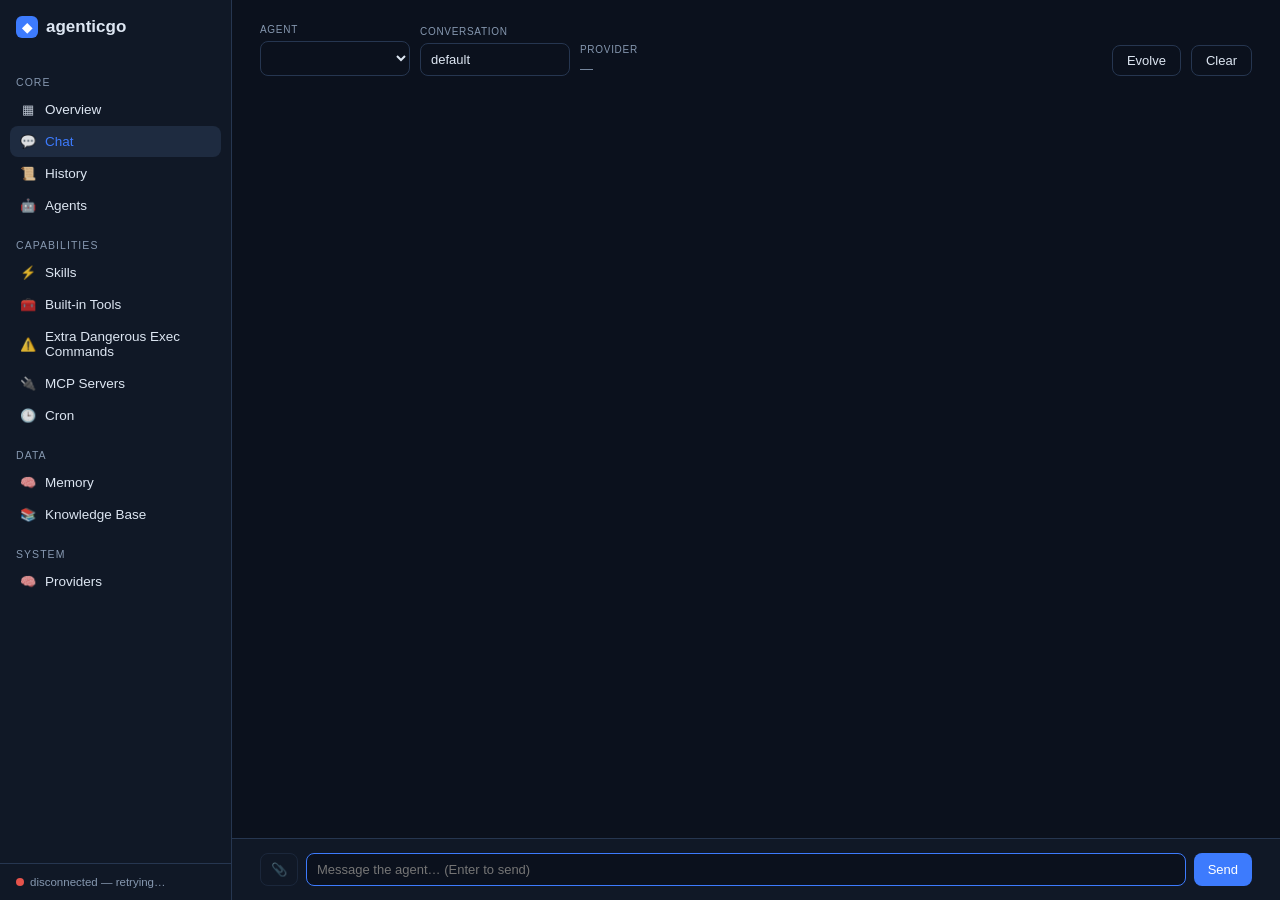
==== internal/server/web/index.html @ 71687e72 "feat(providers): per-provider Responses API option and endpoint error details Reasoning models such " ====
<!DOCTYPE html>
<html lang="en">
<head>
<meta charset="UTF-8">
<meta name="viewport" content="width=device-width, initial-scale=1.0">
<title>agenticgo</title>
<style>
  :root {
    --bg: #101826; --bg2: #0b111d; --panel: #16202f; --panel2: #1e2b40;
    --border: #263650; --text: #dde6f2; --muted: #8698b0;
    --accent: #3d7bfd; --accent-dim: #2b5cc4; --tool: #5ea0c9;
    --ok: #3fb950; --danger: #e5534b;
  }
  * { box-sizing: border-box; }
  html, body { height: 100%; }
  body { margin: 0; font-family: -apple-system, BlinkMacSystemFont, "Segoe UI", Roboto, Helvetica, Arial, sans-serif;
         background: var(--bg2); color: var(--text); display: flex; overflow: hidden; }
  button { background: var(--accent); color: #fff; border: none; border-radius: 8px; padding: 7px 14px;
           font-size: 13px; cursor: pointer; }
  button:hover { background: var(--accent-dim); }
  button:disabled { opacity: .5; cursor: not-allowed; }
  button.ghost { background: transparent; border: 1px solid var(--border); color: var(--text); }
  button.ghost:hover { background: var(--panel2); }
  button.danger { background: transparent; border: 1px solid var(--border); color: var(--danger); }
  button.danger:hover { background: rgba(229,83,75,.12); }
  input, textarea, select { background: var(--bg2); border: 1px solid var(--border); color: var(--text);
    border-radius: 8px; padding: 8px 10px; font-size: 13px; font-family: inherit; width: 100%; }
  input[type=checkbox], input[type=radio], input[type=file] { width: auto; }
  input:focus, textarea:focus, select:focus { outline: none; border-color: var(--accent); }
  label { font-size: 12px; color: var(--muted); display: block; margin: 12px 0 4px; }
  code { background: var(--panel2); padding: 1px 5px; border-radius: 4px; font-size: 12px; }

  /* ---------- Sidebar ---------- */
  #sidebar { width: 232px; min-width: 232px; background: var(--bg); border-right: 1px solid var(--border);
             display: flex; flex-direction: column; }
  #sidebar .brand { padding: 16px; font-size: 17px; font-weight: 700; display: flex; align-items: center; gap: 8px; }
  #sidebar .brand .logo { width: 22px; height: 22px; border-radius: 6px; background: var(--accent);
    display: inline-flex; align-items: center; justify-content: center; font-size: 13px; color: #fff; }
  .nav { flex: 1; overflow-y: auto; padding: 4px 10px 10px; }
  .nav .section { font-size: 10.5px; letter-spacing: .1em; color: var(--muted); text-transform: uppercase;
                  margin: 18px 6px 6px; }
  .nav .item { display: flex; align-items: center; gap: 9px; padding: 8px 10px; border-radius: 8px;
               cursor: pointer; font-size: 13.5px; color: var(--text); margin-bottom: 1px; }
  .nav .item:hover { background: var(--panel2); }
  .nav .item.active { background: var(--panel2); color: var(--accent); }
  .nav .item .icon { width: 16px; text-align: center; opacity: .85; font-size: 13px; }
  #sidebar footer { padding: 12px 16px; border-top: 1px solid var(--border); font-size: 11.5px; color: var(--muted); }
  .dot { display: inline-block; width: 8px; height: 8px; border-radius: 50%; background: #777; margin-right: 6px; }
  .dot.on { background: var(--ok); } .dot.off { background: var(--danger); }

  /* ---------- Main ---------- */
  #main { flex: 1; display: flex; flex-direction: column; min-width: 0; }
  .page { flex: 1; display: none; flex-direction: column; min-height: 0; }
  .page.active { display: flex; }
  .page-head { padding: 22px 28px 0; }
  .page-head h1 { margin: 0; font-size: 21px; font-weight: 650; }
  .page-head .sub { color: var(--muted); font-size: 13px; margin-top: 3px; }
  .page-body { flex: 1; overflow-y: auto; padding: 18px 28px; min-height: 0; }
  .toolbar { display: flex; gap: 10px; align-items: center; margin-bottom: 16px; flex-wrap: wrap; }
  .toolbar .spacer { flex: 1; }

  .card { background: var(--panel); border: 1px solid var(--border); border-radius: 12px; padding: 16px; }
  .empty { color: var(--muted); font-size: 13px; padding: 40px; text-align: center; }
  .pill { display: inline-block; padding: 2px 9px; border-radius: 20px; font-size: 11px;
          border: 1px solid var(--border); color: var(--muted); }
  .pill.ok { color: var(--ok); border-color: rgba(63,185,80,.4); }
  .pill.accent { color: var(--accent); border-color: rgba(255,106,0,.4); }

  table.list { width: 100%; border-collapse: collapse; background: var(--panel); border: 1px solid var(--border);
               border-radius: 12px; overflow: hidden; }
  table.list th, table.list td { text-align: left; padding: 11px 14px; font-size: 13px;
                                 border-bottom: 1px solid var(--border); }
  table.list th { color: var(--muted); font-weight: 500; font-size: 12px; background: var(--bg); }
  table.list tr:last-child td { border-bottom: none; }
  table.list tr:hover td { background: var(--panel2); }
  .namecell { font-weight: 600; font-family: ui-monospace, Menlo, monospace; font-size: 12.5px; }

  /* ---------- Chat ---------- */
  #chat-wrap { flex: 1; display: flex; min-height: 0; }
  #chat { flex: 1; overflow-y: auto; padding: 20px 28px; display: flex; flex-direction: column; gap: 12px; }
  .msg { max-width: 78%; padding: 10px 14px; border-radius: 12px; white-space: pre-wrap; word-wrap: break-word;
         line-height: 1.5; font-size: 14px; }
  .msg.user { align-self: flex-end; background: var(--accent); color: #fff; border-bottom-right-radius: 3px; }
  .msg.assistant { align-self: flex-start; background: var(--panel); border: 1px solid var(--border); border-bottom-left-radius: 3px; }
  .msg.tool { align-self: flex-start; background: transparent; border: 1px dashed var(--tool); color: var(--tool);
              font-family: ui-monospace, Menlo, monospace; font-size: 12px; max-width: 90%; }
  .msg.system { align-self: center; color: var(--muted); font-size: 12px; }
  #composer { display: flex; gap: 8px; padding: 14px 28px; border-top: 1px solid var(--border); background: var(--bg); }
  #input { flex: 1; resize: none; }
  .chat-meta { display: flex; gap: 10px; align-items: flex-end; padding: 12px 28px 0; flex-wrap: wrap; }
  .chat-meta select { width: auto; min-width: 150px; }
  .chat-meta .field { display: flex; flex-direction: column; gap: 2px; }
  .chat-meta .field label { font-size: 10px; letter-spacing: .07em; color: var(--muted); text-transform: uppercase; }
  .sess-link { color: var(--accent); text-decoration: none; cursor: pointer; }
  .sess-link:hover { text-decoration: underline; }

  /* ---------- Agents page ---------- */
  #agents-grid { display: grid; grid-template-columns: repeat(auto-fill, minmax(250px, 1fr)); gap: 14px; }
  .agent-card { cursor: pointer; }
  .agent-card:hover { border-color: var(--accent); }
  .agent-card .aicon { width: 34px; height: 34px; border-radius: 9px; background: var(--panel2);
    display: flex; align-items: center; justify-content: center; font-size: 16px; margin-bottom: 10px; color: var(--accent); }
  .agent-card h3 { margin: 0 0 3px; font-size: 15px; }
  .agent-card .adesc { color: var(--muted); font-size: 12.5px; min-height: 16px; }
  .agent-card .akey { color: var(--muted); font-size: 11.5px; font-family: ui-monospace, Menlo, monospace; margin-top: 8px; }

  /* Agent detail */
  .detail-head { display: flex; align-items: center; gap: 14px; padding: 20px 28px 0; }
  .detail-head .aicon { width: 46px; height: 46px; border-radius: 11px; background: var(--panel2);
    display: flex; align-items: center; justify-content: center; font-size: 21px; color: var(--accent); }
  .detail-head h1 { margin: 0; font-size: 20px; }
  .detail-head .sub { color: var(--muted); font-size: 12.5px; font-family: ui-monospace, Menlo, monospace; }
  .tabs { display: flex; gap: 6px; padding: 16px 28px 0; }
  .tab { padding: 7px 16px; cursor: pointer; font-size: 13px; color: var(--muted); border: none;
         background: var(--panel); border-radius: 8px; }
  .tab.active { color: var(--text); background: var(--panel2); }
  #files-wrap { flex: 1; display: flex; min-height: 0; padding: 16px 28px 20px; gap: 16px; }
  #files-list { width: 250px; min-width: 250px; background: var(--panel); border: 1px solid var(--border);
                border-radius: 12px; padding: 12px; overflow-y: auto; }
  .file-item { padding: 9px 11px; border-radius: 8px; cursor: pointer; font-size: 13px;
               font-family: ui-monospace, Menlo, monospace; margin-bottom: 2px; }
  .file-item:hover { background: var(--panel2); }
  .file-item.active { background: var(--panel2); color: var(--accent); }
  .file-item .est { display: block; font-size: 10.5px; color: var(--muted); font-family: inherit; }
  #file-edit { flex: 1; display: flex; flex-direction: column; min-width: 0; background: var(--panel);
               border: 1px solid var(--border); border-radius: 12px; }
  #file-area { flex: 1; margin: 14px; font-family: ui-monospace, Menlo, monospace; font-size: 13px;
               resize: none; background: var(--bg2); }
  #file-bar { display: flex; gap: 10px; padding: 0 14px 14px; align-items: center; }
  #file-saved { font-size: 12px; color: var(--ok); }
  .file-empty { flex: 1; display: flex; align-items: center; justify-content: center; color: var(--muted); font-size: 13px; }

  /* ---------- Providers ---------- */
  .pform { max-width: 720px; }
  .pform .row2 { display: flex; gap: 12px; }
  .pform .row2 > div { flex: 1; }
  .checkrow { display: flex; align-items: center; gap: 8px; margin-top: 14px; font-size: 13px; }
  .checkrow input { width: auto; }

  /* ---------- Modal ---------- */
  #overlay { position: fixed; inset: 0; background: rgba(0,0,0,.65); display: none; align-items: center;
             justify-content: center; z-index: 50; }
  #overlay.open { display: flex; }
  #modal { background: var(--panel); border: 1px solid var(--border); border-radius: 14px; padding: 22px;
           width: 460px; max-width: 92vw; max-height: 88vh; overflow-y: auto; }
  #modal h2 { margin: 0 0 4px; font-size: 17px; }
  #modal .row { display: flex; gap: 8px; justify-content: flex-end; margin-top: 18px; }

  .toast { position: fixed; bottom: 20px; right: 20px; background: var(--panel2); border: 1px solid var(--border);
           border-radius: 10px; padding: 11px 16px; font-size: 13px; z-index: 100; display: none; }
</style>
</head>
<body>

<div id="sidebar">
  <div class="brand"><span class="logo">◆</span> agenticgo</div>
  <div class="nav">
    <div class="section">Core</div>
    <div class="item" data-page="overview"><span class="icon">▦</span> Overview</div>
    <div class="item" data-page="chat"><span class="icon">💬</span> Chat</div>
    <div class="item" data-page="history"><span class="icon">📜</span> History</div>
    <div class="item" data-page="agents"><span class="icon">🤖</span> Agents</div>
    <div class="section">Capabilities</div>
    <div class="item" data-page="skills"><span class="icon">⚡</span> Skills</div>
    <div class="item" data-page="tools"><span class="icon">🧰</span> Built-in Tools</div>
    <div class="item" data-page="commands"><span class="icon">⚠️</span> Extra Dangerous Exec Commands</div>
    <div class="item" data-page="mcp"><span class="icon">🔌</span> MCP Servers</div>
    <div class="item" data-page="cron"><span class="icon">🕒</span> Cron</div>
    <div class="section">Data</div>
    <div class="item" data-page="memory"><span class="icon">🧠</span> Memory</div>
    <div class="item" data-page="kb"><span class="icon">📚</span> Knowledge Base</div>
    <div class="section">System</div>
    <div class="item" data-page="providers"><span class="icon">🧠</span> Providers</div>
  </div>
  <footer><span class="dot" id="dot"></span><span id="statustext">connecting…</span></footer>
</div>

<div id="main">

  <!-- Overview -->
  <div class="page" id="page-overview">
    <div class="page-head"><h1>Overview</h1><div class="sub">What this agenticgo instance is running.</div></div>
    <div class="page-body"><div id="overview-body"></div></div>
  </div>

  <!-- Chat -->
  <div class="page" id="page-chat">
    <div class="chat-meta">
      <span class="field"><label for="chat-agent">Agent</label>
        <select id="chat-agent" title="Agent"></select></span>
      <span class="field"><label for="chat-session">Conversation</label>
        <input id="chat-session" placeholder="name" value="default" style="width:150px"
                title="Name of this conversation — type any name; reopen it later from the History page"></span>
      <span class="field"><label for="chat-provider">Provider</label>
        <span id="chat-provider" style="font-size:13px;color:var(--muted)">—</span></span>
      <div class="spacer" style="flex:1"></div>
      <button class="ghost" id="chat-evolve" title="Extract learnings from this session">Evolve</button>
      <button class="ghost" id="chat-clear">Clear</button>
    </div>
    <div id="chat-wrap"><div id="chat"></div></div>
    <div id="composer">
      <button class="ghost" id="attach" title="Attach an image" style="padding:7px 10px" disabled>📎</button>
      <input type="file" id="attach-file" accept="image/png,image/jpeg,image/gif,image/webp" style="display:none">
      <textarea id="input" rows="1" placeholder="Message the agent… (Enter to send)"></textarea>
      <button id="send">Send</button>
      <button class="danger" id="chat-cancel" style="display:none">Stop</button>
    </div>
    <div id="attach-bar" style="display:none; padding:6px 28px; background:var(--bg); border-top:1px solid var(--border); font-size:12px"></div>
  </div>

  <!-- Chat History -->
  <div class="page" id="page-history">
    <div class="page-head"><h1>Chat History</h1><div class="sub">All past conversations, across every agent. Click one to reopen it in Chat.</div></div>
    <div class="page-body">
      <div class="toolbar">
        <select id="hist-agent" style="max-width:220px"><option value="">All agents</option></select>
        <input id="hist-search" placeholder="Filter by name…" style="max-width:280px">
        <div class="spacer"></div>
        <button class="ghost" id="hist-refresh">Refresh</button>
      </div>
      <table class="list"><thead><tr><th>Agent</th><th>Conversation</th><th>Messages</th><th>Updated</th><th></th></tr></thead>
      <tbody id="hist-tbody"></tbody></table>
      <div class="empty" id="hist-empty" style="display:none">No conversations yet.</div>
    </div>
  </div>

  <!-- Agents list -->
  <div class="page" id="page-agents">
    <div class="page-head"><h1>Agents</h1><div class="sub">Each agent is a directory of context files, skills, and a jailed workspace.</div></div>
    <div class="page-body">
      <div class="toolbar"><button id="agent-new">+ New Agent</button></div>
      <div id="agents-grid"></div>
    </div>
  </div>

  <!-- Agent detail -->
  <div class="page" id="page-agent-detail">
    <div class="detail-head">
      <button class="ghost" id="agent-back">←</button>
      <div class="aicon">🤖</div>
      <div><h1 id="ad-name"></h1><div class="sub" id="ad-key"></div></div>
      <div style="flex:1"></div>
      <button class="danger" id="agent-delete">Delete</button>
    </div>
    <div class="tabs">
      <button class="tab active" data-atab="files">Files</button>
      <button class="tab" data-atab="skills">Skills</button>
      <button class="tab" data-atab="builtin-tools">Built-in Tools</button>
      <button class="tab" data-atab="custom-tools">MCP Tools</button>
      <button class="tab" data-atab="commands">Extra Dangerous Exec Commands</button>
      <button class="tab" data-atab="knowledge">Learnings</button>
      <button class="tab" data-atab="images">Images</button>
      <button class="tab" data-atab="config">Config</button>
    </div>
    <div id="atab-files">
      <div id="files-wrap">
        <div id="files-list"></div>
        <div id="file-edit">
          <div class="file-empty" id="file-empty">Select a file to edit</div>
          <textarea id="file-area" style="display:none"></textarea>
          <div id="file-bar" style="display:none">
            <button id="file-save">Save</button>
            <span id="file-saved"></span>
          </div>
        </div>
      </div>
    </div>
    <div id="atab-skills" style="display:none" class="page-body"></div>
    <div id="atab-builtin-tools" style="display:none" class="page-body"></div>
    <div id="atab-custom-tools" style="display:none" class="page-body"></div>
    <div id="atab-commands" style="display:none" class="page-body"></div>
    <div id="atab-knowledge" style="display:none" class="page-body"></div>
    <div id="atab-images" style="display:none" class="page-body">
      <div id="img-novision" class="empty" style="display:none">The selected provider's model does not support images. Enable "Vision" on the provider or this agent's Config to use reference images.</div>
      <div id="img-wrap">
        <div class="toolbar">
          <input type="file" id="img-file" accept="image/png,image/jpeg,image/gif,image/webp" style="display:none">
          <button id="img-upload">⬆ Upload Image</button>
          <button class="ghost" id="img-refresh">Refresh</button>
        </div>
        <div id="img-grid" style="display:grid; grid-template-columns:repeat(auto-fill,minmax(160px,1fr)); gap:12px"></div>
        <div class="empty" id="img-empty" style="display:none">No images yet. Upload screenshots or pictures the agent can look at (vision models only).</div>
      </div>
    </div>
    <div id="atab-config" style="display:none" class="page-body">
      <div class="card pform">
        <h3 style="margin-top:0">LLM settings</h3>
        <div class="sub" style="margin-bottom:12px">Applied to every chat with this agent. Leave a field empty to inherit from the provider / global defaults.</div>
        <label>Provider</label>
        <select id="cf-provider"><option value="">(default)</option></select>
        <label>Model</label>
        <input id="cf-model" placeholder="e.g. qwen2.5 — empty = provider default">
        <div class="row2">
          <div><label>Temperature (0.0–2.0)</label><input id="cf-temp" type="number" step="0.1" min="0" max="2" placeholder="provider default"></div>
          <div><label>Max Tokens</label><input id="cf-maxtok" type="number" step="1" min="1" placeholder="provider default"></div>
        </div>
        <label>Observations injected</label>
        <input id="cf-obsinject" type="number" step="1" min="0" placeholder="global default (AGENTICGO_OBSERVATION_INJECT)">
        <div style="color:var(--muted); font-size:11.5px; margin-top:4px">How many recent observations (recorded via record_observation) are injected into this agent's prompt each run. Empty = global default. A recurring monitor that diffs run-over-run typically wants the last few, e.g. 5. 0 = none.</div>
        <label>Vision (images)</label>
        <select id="cf-vision">
          <option value="">Inherit from provider</option>
          <option value="true">Force on — model supports images</option>
          <option value="false">Force off — no images</option>
        </select>
        <div style="color:var(--muted); font-size:11.5px; margin-top:4px">Override the provider's vision flag when this agent pins a different model. Controls whether the Images tab and chat attach are enabled.</div>
        <label>Reasoning (reasoning models)</label>
        <select id="cf-disable-reasoning">
          <option value="">Default — request unchanged</option>
          <option value="true">Disable reasoning (reasoning_effort=none) — required for tool use on reasoning models</option>
          <option value="false">Off — explicitly leave reasoning untouched</option>
        </select>
        <div style="color:var(--muted); font-size:11.5px; margin-top:4px">Reasoning deployments (e.g. Azure gpt-6-astra, gpt-6.1-sol) reject tool calls on /chat/completions unless reasoning is disabled — enable this when chat fails with 400 "Function tools with reasoning_effort are not supported". Leave on Default for ordinary chat models.</div>
        <div class="toolbar" style="margin-top:16px; margin-bottom:0">
          <button id="cf-save">Save</button>
          <button class="ghost" id="cf-reset">Clear all (use defaults)</button>
          <span id="cf-saved" style="font-size:12px; color:var(--muted)"></span>
        </div>
      </div>
    </div>
  </div>

   <!-- Skills -->
   <div class="page" id="page-skills">
     <div class="page-head"><h1>Skills</h1><div class="sub">The shared skills library (<code>data/skills/</code>). Upload once here, then enable per agent on Agents → Skills — nothing is inherited automatically.</div></div>
     <div class="page-body">
       <div class="toolbar">
         <input id="skill-search" placeholder="Search skills…" style="max-width:280px">
         <div class="spacer"></div>
         <button id="skills-upload">⬆ Upload</button>
         <button class="ghost" id="skills-refresh">Refresh</button>
       </div>
       <table class="list"><thead><tr><th>Name</th><th>Description</th><th>Files</th><th></th></tr></thead>
       <tbody id="skills-tbody"></tbody></table>
       <div class="empty" id="skills-empty" style="display:none">The library is empty. Upload a ZIP or create <code>data/skills/&lt;name&gt;/SKILL.md</code>.</div>
     </div>
   </div>

  <!-- Built-in tools -->
  <div class="page" id="page-tools">
    <div class="page-head"><h1>Built-in Tools</h1><div class="sub">System tools available to agents, gated by the global allow-list (AGENTICGO_TOOL_ALLOWLIST).</div></div>
    <div class="page-body">
      <table class="list"><thead><tr><th>Name</th><th>Description</th></tr></thead>
      <tbody id="tools-tbody"></tbody></table>

      <h3 style="margin:22px 0 8px; font-size:14px">Core agent tools <span class="pill" title="Always on — cannot be changed">always on</span></h3>
      <div style="color:var(--muted); font-size:12.5px; margin:0 0 10px">These memory &amp; knowledge tools are built-in and wired for every agent. They cannot be enabled, disabled, or removed.</div>
      <table class="list"><thead><tr><th>Name</th><th>Description</th></tr></thead>
      <tbody id="core-tools-tbody"></tbody></table>
    </div>
  </div>

  <!-- Extra dangerous exec commands (read-only visibility) -->
  <div class="page" id="page-commands">
    <div class="page-head"><h1>Extra Dangerous Exec Commands</h1><div class="sub">Additional commands declared via <code>AGENTICGO_EXTRA_EXEC_COMMANDS</code> and baked into the deployment image. They are <b>not</b> runnable until enabled per agent on Agents → Extra Dangerous Exec Commands.</div></div>
    <div class="page-body">
      <div style="border:1px solid var(--danger); background:rgba(229,83,75,.08); border-radius:10px; padding:14px 16px; margin-bottom:16px">
        <div style="color:var(--danger); font-weight:700; font-size:13px; letter-spacing:.4px">⚠ DANGEROUS — Custom commands</div>
        <div style="font-size:12.5px; margin-top:6px; color:var(--fg)">
          These commands run with the full privileges of the agenticgo process and can cause real harm.
          For example <code>kubectl</code> can delete cluster resources and <code>git</code> can rewrite history.
          Only declare commands you have deliberately installed, and enable them per agent only if you understand the risk.
        </div>
      </div>
      <table class="list"><thead><tr><th>Command</th></tr></thead>
      <tbody id="commands-tbody"></tbody></table>
      <div class="empty" id="commands-empty" style="display:none">No extra commands declared. Set <code>AGENTICGO_EXTRA_EXEC_COMMANDS=kubectl,git,…</code> and restart.</div>
    </div>
  </div>

  <!-- MCP servers -->
  <div class="page" id="page-mcp">
    <div class="page-head"><h1>MCP Servers</h1><div class="sub">Attach external tools over the Model Context Protocol. <b>Connect</b> a server to discover its tools, then allow them per agent on Agents → MCP Tools.</div></div>
    <div class="page-body">
      <div class="toolbar">
        <button id="mcp-new">+ Add MCP Server</button>
        <button class="ghost" id="mcp-refresh">Refresh</button>
      </div>
      <table class="list"><thead><tr><th>Name</th><th>Transport</th><th>Endpoint / Command</th><th>Status</th><th></th></tr></thead>
      <tbody id="mcp-tbody"></tbody></table>
      <div class="empty" id="mcp-empty" style="display:none">No MCP servers configured yet. Add one, e.g. <code>npx kubernetes-mcp-server@latest</code> (stdio), then Connect to discover its tools.</div>
    </div>
  </div>

  <!-- Cron -->
  <div class="page" id="page-cron">
    <div class="page-head"><h1>Cron</h1><div class="sub">Schedule agents to run on a timer. Enabled jobs run the agent on its own cron session and are persisted across restarts.</div></div>
    <div class="page-body">
      <div class="toolbar"><button id="cron-new">+ New Cron Job</button></div>
      <table class="list"><thead><tr><th>Name</th><th>Schedule</th><th>Agent</th><th>Prompt</th><th>Status</th><th></th></tr></thead>
      <tbody id="cron-tbody"></tbody></table>
      <div class="empty" id="cron-empty" style="display:none">No cron jobs yet.</div>
    </div>
  </div>

  <!-- Memory -->
  <div class="page" id="page-memory">
    <div class="page-head"><h1>Memory</h1><div class="sub">Curated long-term knowledge (searchable) and time-bound observations per agent. Observations auto-expire so stale state doesn't mislead the agent.</div></div>
    <div class="page-body">
      <div class="toolbar">
        <select id="mem-agent" style="max-width:220px"></select>
        <input id="mem-search" placeholder="Search knowledge… (Enter)" style="max-width:280px">
        <div class="spacer"></div>
        <button class="ghost" id="mem-refresh">Refresh</button>
      </div>
      <div id="mem-results"></div>
      <h3 style="margin:20px 0 8px; font-size:14px">Curated knowledge</h3>
      <div id="mem-knowledge"></div>
      <h3 style="margin:20px 0 8px; font-size:14px">Recent observations <span class="pill" title="Pruned by retention; how many are injected into the prompt is configurable per agent (Config → Observations injected)">time-bound</span></h3>
      <div id="mem-obs-note" style="color:var(--muted); font-size:11.5px; margin:0 0 6px"></div>
      <div id="mem-observations"></div>
    </div>
  </div>

  <!-- Knowledge Base -->
  <div class="page" id="page-kb">
    <div class="page-head"><h1>Knowledge Base</h1><div class="sub">Upload reference documents for an agent. Full-text indexed over content — agents recall them via the search_docs tool.</div></div>
    <div class="page-body">
      <div class="toolbar">
        <select id="kb-agent" style="max-width:220px"></select>
        <input id="kb-search" placeholder="Search documents… (Enter)" style="max-width:280px">
        <div class="spacer"></div>
        <button id="kb-upload">⬆ Upload Document</button>
        <button class="ghost" id="kb-refresh">Refresh</button>
      </div>
      <div id="kb-results"></div>
      <div id="kb-list"></div>
      <div class="empty" id="kb-empty" style="display:none">No documents yet. Upload a text/markdown file or paste content.</div>
    </div>
  </div>

  <!-- Providers -->
  <div class="page" id="page-providers">
    <div class="page-head"><h1>Providers</h1><div class="sub">OpenAI-compatible endpoints (Ollama, LM Studio, vLLM, OpenAI). The default provider backs chats unless one is picked.</div></div>
    <div class="page-body">
      <div class="toolbar"><button id="provider-new">+ New Provider</button></div>
      <table class="list"><thead><tr><th>Name</th><th>Type</th><th>Base URL</th><th>Model</th><th></th><th></th></tr></thead>
      <tbody id="providers-tbody"></tbody></table>
      <div class="card pform" id="provider-form" style="display:none; margin-top:18px">
        <h3 style="margin-top:0" id="pf-title">New provider</h3>
        <label>Display Name</label><input id="pf-display" placeholder="Local Ollama">
        <label>Provider Type</label><input id="pf-type" value="OpenAI Compatible" disabled>
        <div class="row2">
          <div><label>Name (key) *</label><input id="pf-name" placeholder="ollama-local"></div>
          <div><label>Model *</label><input id="pf-model" placeholder="qwen2.5"></div>
        </div>
        <label>Base URL *</label><input id="pf-baseurl" placeholder="http://localhost:11434/v1">
        <label>API</label>
        <select id="pf-api">
          <option value="chat_completions">Chat Completions (/chat/completions) — any OpenAI-compatible server</option>
          <option value="responses">Responses (/responses) — OpenAI/Azure reasoning models (e.g. gpt-6.1-sol)</option>
        </select>
        <label>API Key</label>
        <div style="display:flex; gap:6px; align-items:center">
          <input id="pf-apikey" type="password" placeholder="(often unused for local servers)" style="flex:1">
          <button type="button" class="ghost" id="pf-apikey-eye" title="Show / hide API key" style="padding:6px 10px; line-height:1">👁</button>
        </div>
        <div class="checkrow"><input type="checkbox" id="pf-vision"><label for="pf-vision" style="margin:0">Model supports images (vision / multimodal)</label></div>
        <div class="checkrow"><input type="checkbox" id="pf-default"><label for="pf-default" style="margin:0">Make default provider</label></div>
        <div class="toolbar" style="margin-top:16px; margin-bottom:0">
          <button id="pf-save">Save</button>
          <button class="ghost" id="pf-test">Test connection</button>
          <button class="ghost" id="pf-cancel">Cancel</button>
          <span id="pf-status" style="font-size:12px; color:var(--muted)"></span>
        </div>
      </div>
    </div>
  </div>

</div>

<!-- Generic modal -->
<div id="overlay"><div id="modal"><div id="modal-body"></div></div></div>
<div class="toast" id="toast"></div>

<script>
(function() {
  // ---------- helpers ----------
  const $ = id => document.getElementById(id);
  function esc(s){ return String(s == null ? '' : s).replace(/[&<>"']/g, c => ({'&':'&amp;', '<':'&lt;', '>':'&gt;', '"':'&quot;', "'":'&#39;'}[c])); }
  function toast(msg){ const t=$('toast'); t.textContent=msg; t.style.display='block';
    clearTimeout(t._tm); t._tm=setTimeout(()=>t.style.display='none', 2600); }
  async function api(path, opts) {
    const r = await fetch(path, opts);
    if (!r.ok) throw new Error(await responseError(r));
    return r.json();
  }
  async function responseError(r) {
    try {
      const body = await r.json();
      const details = (body.errors || []).map(e => [e.location, e.message].filter(Boolean).join(': ')).join('; ');
      return [body.error || body.detail || body.title, details].filter(Boolean).join(': ') || r.statusText || 'Request failed';
    } catch { return r.statusText || 'Request failed'; }
  }
  function estTokens(s){ return Math.max(1, Math.round((s||'').length / 4)); }

  // ---------- modal ----------
  function openModal(html){ $('modal-body').innerHTML = html; $('overlay').classList.add('open'); }
  function closeModal(){ $('overlay').classList.remove('open'); }
  $('overlay').addEventListener('click', e => { if (e.target === $('overlay')) closeModal(); });

  // ---------- navigation ----------
  let currentAgent = null;
  const pages = ['overview','chat','history','agents','agent-detail','skills','tools','commands','mcp','cron','memory','kb','providers'];
  function show(page) {
    pages.forEach(p => $('page-' + p).classList.toggle('active', p === page));
    document.querySelectorAll('.nav .item').forEach(i => i.classList.toggle('active', i.dataset.page === page));
    if (page === 'overview') loadOverview();
    if (page === 'history') loadHistory();
    if (page === 'agents') loadAgents();
    if (page === 'skills') loadSkills();
    if (page === 'tools') loadTools();
    if (page === 'commands') loadCommands();
    if (page === 'mcp') loadMCP();
    if (page === 'cron') loadCron();
    if (page === 'memory') loadMemoryPage();
    if (page === 'kb') loadKBPage();
    if (page === 'providers') loadProviders();
    if (page === 'chat') return fillChatAgents().then(() => { updateChatProvider(); refreshAttach(); });
    return Promise.resolve();
  }
  window.showPage = show;
  document.querySelectorAll('.nav .item').forEach(i =>
    i.addEventListener('click', () => show(i.dataset.page)));

  // ---------- websocket chat ----------
  let ws = null, currentAssistant = null, busy = false, activeTurn = null, turnSequence = 0, retryDelay = 1000;
  function setStatus(on, text){ $('dot').className = 'dot ' + (on?'on':'off'); $('statustext').textContent = text; }
  function connect() {
    const proto = location.protocol === 'https:' ? 'wss' : 'ws';
    const socket = new WebSocket(proto + '://' + location.host + '/ws');
    ws = socket;
    ws.onopen = () => { retryDelay = 1000; setStatus(true, 'connected'); setBusy(false); };
    ws.onclose = () => {
      if (ws !== socket) return;
      if (busy) addMsg('system', 'Connection lost; the running reply was interrupted. Reopen this conversation to reload saved messages.');
      activeTurn = null; currentAssistant = null; setBusy(false);
      setStatus(false, 'disconnected — retrying…');
      setTimeout(connect, retryDelay); retryDelay = Math.min(30000, retryDelay * 2);
    };
    ws.onerror = () => setStatus(false, 'error');
    ws.onmessage = e => {
      let ev; try { ev = JSON.parse(e.data); } catch { return; }
      if (ev.id && ev.id !== activeTurn) return;
      if (ev.kind === 'text') {
        if (!currentAssistant) currentAssistant = addMsg('assistant', '');
        currentAssistant.textContent += ev.text;
        $('chat').scrollTop = $('chat').scrollHeight;
      } else if (ev.kind === 'tool_call') {
        currentAssistant = null;
        addMsg('tool', '⚙ ' + ev.tool_name + '(' + (ev.tool_args || '') + ')');
      } else if (ev.kind === 'tool_result') {
        addMsg('tool', '→ ' + (ev.tool_result || '').slice(0, 800));
      } else if (ev.kind === 'done' || ev.kind === 'cancelled') {
        if (ev.kind === 'cancelled') addMsg('system', 'Reply stopped.');
        activeTurn = null; currentAssistant = null; setBusy(false);
        if ($('page-history').classList.contains('active')) loadHistory();
      } else if (ev.kind === 'error') {
        addMsg('system', '⚠ ' + (ev.error || 'unknown error'));
        activeTurn = null; currentAssistant = null; setBusy(false);
      }
    };
  }
  function addMsg(cls, text){
    const el = document.createElement('div'); el.className = 'msg ' + cls; el.textContent = text;
    $('chat').appendChild(el); $('chat').scrollTop = $('chat').scrollHeight; return el;
  }
  function setBusy(b){
    busy=b;
    ['send','input','chat-agent','chat-session','chat-clear','chat-evolve'].forEach(id => $(id).disabled=b);
    $('chat-cancel').style.display=b?'':'none'; $('chat-cancel').disabled=false;
    if(b) $('attach').disabled=true;
    else { refreshAttach(); $('input').focus(); }
  }
  function send(){
    const text = $('input').value.trim();
    const agent = $('chat-agent').value;
    if ((!text && !pendingImages.length) || !agent || !ws || ws.readyState !== WebSocket.OPEN || busy) return;
    addMsg('user', text + (pendingImages.length ? '  📷[' + pendingImages.join(', ') + ']' : ''));
    $('input').value=''; setBusy(true); currentAssistant = null;
    activeTurn = String(++turnSequence);
    ws.send(JSON.stringify({ id: activeTurn, agent, session: $('chat-session').value || 'default',
      message: text, images: pendingImages.slice() }));
    pendingImages = []; renderAttachBar();
  }
  $('send').addEventListener('click', send);
  $('input').addEventListener('keydown', e => { if (e.key==='Enter' && !e.shiftKey){ e.preventDefault(); send(); } });
  $('chat-agent').addEventListener('change', () => { pendingImages=[]; renderAttachBar(); updateChatProvider(); refreshAttach(); });
  $('chat-cancel').addEventListener('click', () => {
    if (busy && ws && ws.readyState === WebSocket.OPEN) {
      ws.send(JSON.stringify({kind:'cancel', id:activeTurn})); $('chat-cancel').disabled=true;
    }
  });
  $('chat-clear').addEventListener('click', () => { $('chat').innerHTML=''; currentAssistant=null; });
  $('chat-evolve').addEventListener('click', () => {
    const agent = $('chat-agent').value; if (!agent) return;
    api('/api/evolve', { method:'POST', headers:{'Content-Type':'application/json'},
      body: JSON.stringify({ agent, session: $('chat-session').value || 'default' }) })
      .then(() => addMsg('system', '✓ Evolution complete — learnings saved.'))
      .catch(e => addMsg('system', '⚠ Evolution failed: ' + e.message));
  });
  function loadConversationMessages(agent, session){
    $('chat').innerHTML=''; currentAssistant = null;
    api('/api/sessions/' + encodeURIComponent(agent) + '/' + encodeURIComponent(session) + '/messages')
      .then(msgs => { (msgs||[]).forEach(m => {
        if (m.role === 'tool') {
          // Tool result message — show the tool name and result.
          addMsg('tool', '→ ' + (m.name || 'tool') + ' (id=' + (m.tool_call_id || '?') + '): ' + (m.content || '').slice(0, 800));
        } else if (m.role === 'assistant' && m.tool_calls) {
          // Assistant turn that invoked tools — show the tool calls.
          let label = m.content || '';
          try {
            const tcs = JSON.parse(m.tool_calls);
            if (Array.isArray(tcs)) {
              label += '\n' + tcs.map(tc => '⚙ ' + (tc.name || '?') + '(' + (tc.arguments || '') + ')').join('\n');
            }
          } catch(e) {}
          addMsg('assistant', label);
        } else {
          addMsg(m.role === 'user' ? 'user' : m.role === 'assistant' ? 'assistant' : 'system', m.content);
        }
      }); })
      .catch(e => toast('Load failed: ' + e.message));
  }

  function fillChatAgents(){
    return api('/api/agents').then(list => {
      const sel = $('chat-agent'); const prev = sel.value || currentAgent;
      sel.innerHTML = '';
      (list||[]).forEach(a => {
        const o = document.createElement('option'); o.value = a.key; o.textContent = a.name + ' (' + a.key + ')';
        sel.appendChild(o);
      });
      if (prev && (list||[]).some(a => a.key === prev)) sel.value = prev;
    }).catch(()=>{});
  }
  function updateChatProvider(){
    const agent = $('chat-agent').value;
    if (!agent) { $('chat-provider').textContent = '—'; return; }
    api('/api/agents/' + encodeURIComponent(agent))
      .then(a => {
        const provName = (a.config && a.config.provider) || '';
        if (provName) {
          api('/api/providers').then(list => {
            const p = (list||[]).find(x => x.name === provName);
            $('chat-provider').textContent = p ? (p.display_name || p.name) : provName;
          }).catch(() => { $('chat-provider').textContent = provName; });
        } else {
          $('chat-provider').textContent = 'Default';
        }
      })
      .catch(() => { $('chat-provider').textContent = '—'; });
  }
  // ---------- chat history page ----------
  // All sessions are listed on a dedicated page (agent dropdown + name filter)
  // instead of the sidebar, so a long history doesn't bloat the navigation.
  let histSessions = [];
  function loadHistory(){
    Promise.all([api('/api/sessions').catch(()=>[]), api('/api/agents').catch(()=>[])])
      .then(([list, agents]) => {
        histSessions = list || [];
        const sel = $('hist-agent'); const prev = sel.value;
        sel.innerHTML = '<option value="">All agents</option>';
        (agents||[]).forEach(a => {
          const o = document.createElement('option'); o.value = a.key; o.textContent = a.name + ' (' + a.key + ')';
          sel.appendChild(o);
        });
        sel.value = prev;
        renderHistory();
      });
  }
  function renderHistory(){
    const agent = $('hist-agent').value;
    const q = ($('hist-search').value || '').toLowerCase();
    const rows = histSessions.filter(s =>
      (!agent || s.agent === agent) && (!q || s.session.toLowerCase().includes(q)));
    const tbody = $('hist-tbody'); tbody.innerHTML = '';
    $('hist-empty').style.display = rows.length ? 'none' : '';
    rows.forEach(s => {
      const tr = document.createElement('tr');
      tr.innerHTML = '<td>' + esc(s.agent) + '</td>' +
        '<td><a class="sess-link">' + esc(s.session) + '</a></td>' +
        '<td>' + s.messages + '</td>' +
        '<td>' + new Date(s.updated_at*1000).toLocaleString() + '</td>' +
        '<td><button class="danger" style="padding:4px 10px">Delete</button></td>';
      tr.querySelector('.sess-link').addEventListener('click', () => openConversation(s.agent, s.session));
      tr.querySelector('button').addEventListener('click', () => deleteConversation(s.agent, s.session));
      tbody.appendChild(tr);
    });
  }
  $('hist-agent').addEventListener('change', renderHistory);
  $('hist-search').addEventListener('input', renderHistory);
  $('hist-refresh').addEventListener('click', loadHistory);
  function openConversation(agent, session){
    if (busy) { toast('Stop the running reply before opening another conversation.'); return; }
    show('chat').then(() => {
      $('chat-agent').value = agent;
      $('chat-session').value = session;
      pendingImages=[]; renderAttachBar();
      updateChatProvider(); refreshAttach(); loadConversationMessages(agent, session);
    });
  }
  function deleteConversation(agent, session){
    if (!confirm('Delete conversation "' + session + '" (' + agent + ')? This cannot be undone.')) return;
    api('/api/sessions/' + encodeURIComponent(agent) + '/' + encodeURIComponent(session), { method: 'DELETE' })
      .then(() => {
        if ($('chat-agent').value === agent && ($('chat-session').value || 'default') === session) {
          $('chat').innerHTML=''; currentAssistant = null;
        }
        loadHistory();
      })
      .catch(e => toast('Delete failed: ' + e.message));
  }

  // ---------- chat image attach (vision) ----------
  // Attached image names for the next message.
  let pendingImages = [];

  // refreshAttach enables/disables the attach button based on whether the
  // currently selected agent+provider is vision-capable (blocked up front).
  function refreshAttach(){
    const agent = $('chat-agent').value;
    const btn = $('attach');
    if (!agent) { btn.disabled = true; btn.title = 'Pick an agent first'; return; }
    api('/api/agents/' + encodeURIComponent(agent) + '/vision')
      .then(v => {
        if ($('chat-agent').value !== agent) return;
        const vision = !!(v && v.vision);
        btn.disabled = busy || !vision;
        btn.title = vision ? 'Attach an image' : 'This provider/model has no vision — enable "Vision" on the provider or agent config';
        if (!vision && pendingImages.length) { pendingImages = []; renderAttachBar(); }
      }).catch(() => { btn.disabled = true; });
  }
  function renderAttachBar(){
    const bar = $('attach-bar');
    if (!pendingImages.length) { bar.style.display = 'none'; bar.innerHTML = ''; return; }
    bar.style.display = '';
    bar.innerHTML = 'Attached: ' + pendingImages.map((n,i) =>
      '<span class="pill" style="margin-right:6px">' + esc(n) + ' <a href="#" data-rm="' + i + '" style="color:var(--danger)">×</a></span>').join('');
    bar.querySelectorAll('[data-rm]').forEach(a => a.addEventListener('click', e => {
      e.preventDefault(); pendingImages.splice(+a.dataset.rm, 1); renderAttachBar();
    }));
  }
  $('attach').addEventListener('click', () => { if (!$('attach').disabled) $('attach-file').click(); });
  $('attach-file').addEventListener('change', () => {
    const f = $('attach-file').files[0]; const agent = $('chat-agent').value; if (!f || !agent) return;
    const fd = new FormData(); fd.append('file', f);
    toast('Uploading ' + f.name + '…');
    fetch('/api/agents/' + encodeURIComponent(agent) + '/images', { method:'POST', body: fd })
      .then(async r => { if (!r.ok) throw new Error(await responseError(r)); return r.json(); })
      .then(im => { if ($('chat-agent').value === agent) { pendingImages.push(im.name); renderAttachBar(); } $('attach-file').value=''; })
      .catch(e => toast('Attach failed: ' + e.message));
  });

  // ---------- overview ----------
  function loadOverview(){
    const el = $('overview-body');
    Promise.all([
      api('/api/agents').catch(()=>[]), api('/api/providers').catch(()=>[]),
      api('/api/tools').catch(()=>[]), api('/api/sessions').catch(()=>[]),
    ]).then(([agents, providers, tools, sessions]) => {
      const def = (providers||[]).find(p => p.default);
      el.innerHTML =
        '<div style="display:grid; grid-template-columns:repeat(auto-fill,minmax(200px,1fr)); gap:14px">' +
        stat('Agents', (agents||[]).length) + stat('Providers', (providers||[]).length) +
        stat('Built-in tools', (tools||[]).length) + stat('Sessions', (sessions||[]).length) +
        '</div>' +
        '<div class="card" style="margin-top:16px"><b>Default provider:</b> ' +
          (def ? esc(def.display_name || def.name) + ' — <code>' + esc(def.base_url) + '</code> model <code>' + esc(def.model) + '</code>'
               : '<span style="color:var(--muted)">none configured</span>') + '</div>' +
        '<div class="card" style="margin-top:14px"><b>Recent conversations</b> ' +
          ((sessions||[]).length > 10 ? '<a class="sess-link" id="ov-history-link" style="font-size:12px">view all ' + sessions.length + ' →</a>' : '') +
          ((sessions||[]).length ? '<table class="list" style="margin-top:10px"><thead><tr><th>Agent</th><th>Session</th><th>Messages</th><th>Updated</th></tr></thead><tbody>' +
            sessions.slice(0, 10).map((s, i) => '<tr><td>'+esc(s.agent)+'</td><td><a class="sess-link" data-idx="'+i+'">'+esc(s.session)+'</a></td><td>'+s.messages+'</td><td>'+new Date(s.updated_at*1000).toLocaleString()+'</td></tr>').join('') +
            '</tbody></table>' : '<div class="empty">No conversations yet.</div>') + '</div>';
      el.querySelectorAll('.sess-link[data-idx]').forEach(a => a.addEventListener('click', () => {
        const s = sessions[+a.dataset.idx]; if (s) openConversation(s.agent, s.session);
      }));
      const hl = $('ov-history-link'); if (hl) hl.addEventListener('click', () => show('history'));
    });
    function stat(label, n){ return '<div class="card"><div style="font-size:26px; font-weight:650">'+n+'</div><div style="color:var(--muted); font-size:12.5px">'+label+'</div></div>'; }
  }

  // ---------- agents ----------
  function loadAgents(){
    api('/api/agents').then(list => {
      const grid = $('agents-grid'); grid.innerHTML = '';
      if (!list || !list.length) { grid.innerHTML = '<div class="empty">No agents. Create one.</div>'; return; }
      list.forEach(a => {
        const d = document.createElement('div'); d.className = 'card agent-card';
        d.innerHTML = '<div class="aicon">🤖</div><h3>' + esc(a.name) + '</h3>' +
          '<div class="adesc">' + esc(a.description || '') + '</div>' +
          '<div class="akey">' + esc(a.key) + '</div>';
        d.addEventListener('click', () => openAgent(a.key));
        grid.appendChild(d);
      });
    }).catch(e => toast('Load agents failed: ' + e.message));
  }

  $('agent-new').addEventListener('click', () => {
    openModal('<h2>New agent</h2>' +
      '<label>Key (a-z, 0-9, -, _)</label><input id="na-key" placeholder="researcher">' +
      '<label>Name</label><input id="na-name" placeholder="Researcher">' +
      '<label>Description</label><input id="na-desc" placeholder="Finds and synthesizes information">' +
      '<div class="row"><button class="ghost" onclick="document.getElementById(\'overlay\').classList.remove(\'open\')">Cancel</button>' +
      '<button id="na-create">Create</button></div>');
    $('na-create').addEventListener('click', () => {
      const body = { key: $('na-key').value.trim(), name: $('na-name').value.trim(), description: $('na-desc').value.trim() };
      if (!body.key) { toast('Key is required'); return; }
      api('/api/agents', { method:'POST', headers:{'Content-Type':'application/json'}, body: JSON.stringify(body) })
        .then(a => { closeModal(); openAgent(a.key); })
        .catch(e => toast('Create failed: ' + e.message));
    });
  });

  // ---------- agent detail ----------
  let detailAgent = null, detailFile = null, agentDetail = null;
  function openAgent(key){
    api('/api/agents/' + encodeURIComponent(key)).then(a => {
      agentDetail = a; detailAgent = key; detailFile = null;
      $('ad-name').textContent = a.name; $('ad-key').textContent = a.key + (a.description ? ' · ' + a.description : '');
      renderFilesList(); setAgentTab('files');
      show('agent-detail');
    }).catch(e => toast('Load agent failed: ' + e.message));
  }
  // Refresh the cached agent detail (e.g. after a config-affecting toggle).
  function reloadAgentDetail(){
    if (!detailAgent) return;
    return api('/api/agents/' + encodeURIComponent(detailAgent)).then(a => { agentDetail = a; });
  }
  $('agent-back').addEventListener('click', () => show('agents'));
  $('agent-delete').addEventListener('click', () => {
    if (!detailAgent || !confirm('Delete agent "' + detailAgent + '" and all its files?')) return;
    api('/api/agents/' + encodeURIComponent(detailAgent), { method:'DELETE' })
      .then(() => { if (currentAgent === detailAgent) currentAgent = null; detailAgent = null; show('agents'); })
      .catch(e => toast('Delete failed: ' + e.message));
  });

  document.querySelectorAll('[data-atab]').forEach(t => t.addEventListener('click', () => setAgentTab(t.dataset.atab)));
  function setAgentTab(tab){
    document.querySelectorAll('[data-atab]').forEach(x => x.classList.toggle('active', x.dataset.atab === tab));
    $('atab-files').style.display = tab === 'files' ? '' : 'none';
    $('atab-skills').style.display = tab === 'skills' ? '' : 'none';
    $('atab-builtin-tools').style.display = tab === 'builtin-tools' ? '' : 'none';
    $('atab-custom-tools').style.display = tab === 'custom-tools' ? '' : 'none';
    $('atab-commands').style.display = tab === 'commands' ? '' : 'none';
    $('atab-knowledge').style.display = tab === 'knowledge' ? '' : 'none';
    $('atab-images').style.display = tab === 'images' ? '' : 'none';
    $('atab-config').style.display = tab === 'config' ? '' : 'none';
    if (tab === 'skills') renderAgentSkills();
    if (tab === 'builtin-tools') renderAgentBuiltinTools();
    if (tab === 'custom-tools') renderAgentCustomTools();
    if (tab === 'commands') renderAgentCommands();
    if (tab === 'knowledge') renderAgentKnowledge();
    if (tab === 'images') renderAgentImages();
    if (tab === 'config') renderAgentConfig();
  }

  // Render the Images tab, gating it on the agent's effective vision support.
  function renderAgentImages(){
    const c = (agentDetail && agentDetail.config) || {};
    api('/api/agents/' + encodeURIComponent(detailAgent) + '/vision?provider=' + encodeURIComponent(c.provider || ''))
      .then(v => {
        const vision = !!(v && v.vision);
        $('img-novision').style.display = vision ? 'none' : '';
        $('img-wrap').style.display = vision ? '' : 'none';
        if (vision) loadAgentImages();
      }).catch(() => { $('img-novision').style.display = ''; $('img-wrap').style.display = 'none'; });
  }
  function loadAgentImages(){
    api('/api/agents/' + encodeURIComponent(detailAgent) + '/images').then(list => {
      const grid = $('img-grid'); grid.innerHTML = '';
      $('img-empty').style.display = (list && list.length) ? 'none' : '';
      (list||[]).forEach(im => {
        const card = document.createElement('div'); card.className = 'card'; card.style.padding = '10px';
        card.innerHTML = '<div style="font-size:12px; overflow:hidden; text-overflow:ellipsis; white-space:nowrap" title="' + esc(im.name) + '">' + esc(im.name) + '</div>' +
          '<div style="color:var(--muted); font-size:11px; margin:2px 0 8px">' + Math.round(im.size/1024) + ' KB</div>' +
          '<button class="danger" style="padding:3px 10px; font-size:11px">Delete</button>';
        card.querySelector('button').addEventListener('click', () => {
          if (!confirm('Delete image "' + im.name + '"?')) return;
          api('/api/agents/' + encodeURIComponent(detailAgent) + '/images/' + encodeURIComponent(im.name), { method:'DELETE' })
            .then(loadAgentImages).catch(e => toast(e.message));
        });
        grid.appendChild(card);
      });
    }).catch(e => toast('Load images failed: ' + e.message));
  }
  $('img-refresh').addEventListener('click', loadAgentImages);
  $('img-upload').addEventListener('click', () => $('img-file').click());
  $('img-file').addEventListener('change', () => {
    const f = $('img-file').files[0]; if (!f) return;
    const fd = new FormData(); fd.append('file', f);
    toast('Uploading ' + f.name + '…');
    fetch('/api/agents/' + encodeURIComponent(detailAgent) + '/images', { method:'POST', body: fd })
      .then(async r => { if (!r.ok) throw new Error(await responseError(r)); return r.json(); })
      .then(() => { toast('✓ Uploaded ' + f.name); $('img-file').value=''; loadAgentImages(); })
      .catch(e => toast('Upload failed: ' + e.message));
  });

  function renderFilesList(){
    const el = $('files-list'); el.innerHTML = '';
    (agentDetail.files || []).forEach(f => {
      const d = document.createElement('div');
      d.className = 'file-item' + (f.name === detailFile ? ' active' : '');
      d.innerHTML = esc(f.name) + '<span class="est">' + (f.exists ? 'est ' + estTokens(f.content) + ' tokens' : 'empty') + '</span>';
      d.addEventListener('click', () => { detailFile = f.name; renderFilesList(); loadFileContent(); });
      el.appendChild(d);
    });
    if (!detailFile && agentDetail.files && agentDetail.files.length) {
      detailFile = agentDetail.files[0].name; renderFilesList(); return;
    }
    loadFileContent();
  }
  function loadFileContent(){
    if (!detailAgent || !detailFile) return;
    $('file-empty').style.display = 'none'; $('file-area').style.display = ''; $('file-bar').style.display = '';
    api('/api/agents/' + encodeURIComponent(detailAgent) + '/files/' + detailFile)
      .then(d => { $('file-area').value = d.content || ''; $('file-saved').textContent = ''; })
      .catch(() => { $('file-area').value = ''; });
  }
  $('file-save').addEventListener('click', () => {
    if (!detailAgent || !detailFile) return;
    api('/api/agents/' + encodeURIComponent(detailAgent) + '/files/' + detailFile, {
      method:'PUT', headers:{'Content-Type':'application/json'}, body: JSON.stringify({ content: $('file-area').value })
    }).then(() => {
      $('file-saved').textContent = 'Saved ✓'; setTimeout(() => $('file-saved').textContent = '', 2000);
      api('/api/agents/' + encodeURIComponent(detailAgent)).then(a => { agentDetail = a; renderFilesList(); });
    }).catch(e => toast('Save failed: ' + e.message));
  });

  function renderAgentSkills(){
    const el = $('atab-skills');
    api('/api/agents/' + encodeURIComponent(detailAgent) + '/skills').then(list => {
      el.innerHTML = '<div style="color:var(--muted); font-size:12.5px; margin-bottom:12px">' +
        'Skills live in the shared library (<code>data/skills/</code>). Enable them for this agent here — nothing is inherited automatically.</div>';
      if (!list || !list.length) {
        el.innerHTML += '<div class="empty">The skills library is empty. Upload a ZIP on the <a href="#" onclick="showPage(\'skills\');return false">Skills page</a>.</div>';
        return;
      }
      list.forEach(sk => {
        const d = document.createElement('div'); d.className = 'card'; d.style.marginBottom = '12px';
        d.innerHTML =
          '<div style="display:flex; align-items:flex-start; gap:10px">' +
            '<input type="checkbox" id="skc-' + esc(sk.key) + '"' + (sk.enabled ? ' checked' : '') + ' style="width:auto; margin-top:2px; flex:none">' +
            '<div style="flex:1; min-width:0">' +
              '<label for="skc-' + esc(sk.key) + '" style="cursor:pointer; font-weight:600; font-size:14px; margin:0">' + esc(sk.name) + '</label> ' +
              '<span class="pill">' + esc(sk.key) + '</span>' +
              (sk.description ? '<div style="color:var(--muted); font-size:12.5px; margin-top:4px">' + esc(sk.description) + '</div>' : '') +
            '</div>' +
          '</div>';
        d.querySelector('input').addEventListener('change', ev => {
          const on = ev.target.checked;
          api('/api/agents/' + encodeURIComponent(detailAgent) + '/skills/' + encodeURIComponent(sk.key),
              { method: on ? 'PUT' : 'DELETE' })
            .then(() => toast((on ? '✓ Enabled ' : '✓ Disabled ') + '"' + (sk.name || sk.key) + '" for ' + detailAgent))
            .catch(e => { ev.target.checked = !on; toast('Failed: ' + e.message); });
        });
        el.appendChild(d);
      });
    }).catch(() => { el.innerHTML = '<div class="empty">Failed to load skills.</div>'; });
  }

  // Render the Built-in Tools tab: read_file/write_file/list_files/exec.
  // Agents inherit the global allow-list by default; ticking/unticking narrows
  // it for this agent only (a tool off the global allow-list can never be
  // enabled here). "Reset to default" clears the narrowing.
  function renderAgentBuiltinTools(){
    const el = $('atab-builtin-tools');
    api('/api/agents/' + encodeURIComponent(detailAgent) + '/builtin-tools').then(list => {
      const c = (agentDetail && agentDetail.config) || {};
      const narrowed = c.enabled_builtin_tools != null; // nil = inherit global
      el.innerHTML = '<div style="color:var(--muted); font-size:12.5px; margin-bottom:12px">' +
        'These are the built-in system tools. By default an agent inherits the global ' +
        '<code>AGENTICGO_TOOL_ALLOWLIST</code>; untick a tool to remove it from this agent only ' +
        '(e.g. drop <code>exec</code> for a read-only agent). The always-on memory/knowledge tools ' +
        'are not listed here — they cannot be disabled (see the Built-in Tools page).</div>' +
        '<div style="margin-bottom:12px; display:flex; align-items:center; gap:10px">' +
          '<span class="pill">' + (narrowed ? 'custom per-agent set' : 'inheriting global allow-list') + '</span>' +
          (narrowed ? '<button class="ghost" id="bt-reset" style="padding:4px 12px; font-size:12px">Reset to default (inherit global)</button>' : '') +
        '</div>';
      const resetBtn = el.querySelector('#bt-reset');
      if (resetBtn) resetBtn.addEventListener('click', () => {
        if (!confirm('Reset built-in tools for ' + detailAgent + ' to inherit the global allow-list?')) return;
        api('/api/agents/' + encodeURIComponent(detailAgent) + '/builtin-tools', { method:'DELETE' })
          .then(() => { toast('✓ Reset to global default'); reloadAgentDetail(); renderAgentBuiltinTools(); })
          .catch(e => toast('Failed: ' + e.message));
      });
      const descs = {
        read_file: 'Read the contents of a file in the workspace.',
        write_file: 'Write content to a file in the workspace (overwrites).',
        list_files: 'List files and directories under a path in the workspace.',
        exec: 'Run an allow-listed shell command inside the workspace.'
      };
      list.forEach(t => {
        const d = document.createElement('div'); d.className = 'card'; d.style.marginBottom = '12px';
        if (!t.allowed) d.style.opacity = '.55';
        d.innerHTML =
          '<div style="display:flex; align-items:flex-start; gap:10px">' +
            '<input type="checkbox" id="btc-' + esc(t.name) + '"' + (t.enabled ? ' checked' : '') +
              (t.allowed ? '' : ' disabled') + ' style="width:auto; margin-top:2px; flex:none">' +
            '<div style="flex:1; min-width:0">' +
              '<label for="btc-' + esc(t.name) + '" style="cursor:pointer; font-weight:600; font-size:14px; margin:0">' + esc(t.name) + '</label> ' +
              (t.allowed ? '' : '<span class="pill" style="color:var(--danger); border-color:var(--danger)">not on global allow-list</span>') +
              '<div style="color:var(--muted); font-size:12px; margin-top:2px">' + esc(descs[t.name] || '') + '</div>' +
            '</div>' +
          '</div>';
        if (t.allowed) {
          d.querySelector('input').addEventListener('change', ev => {
            const on = ev.target.checked;
            api('/api/agents/' + encodeURIComponent(detailAgent) + '/builtin-tools/' + encodeURIComponent(t.name),
                { method: on ? 'PUT' : 'DELETE' })
              .then(() => { toast((on ? '✓ Enabled ' : '✓ Disabled ') + t.name + ' for ' + detailAgent); reloadAgentDetail(); renderAgentBuiltinTools(); })
              .catch(e => { ev.target.checked = !on; toast('Failed: ' + e.message); });
          });
        }
        el.appendChild(d);
      });
    }).catch(() => { el.innerHTML = '<div class="empty">Failed to load built-in tools.</div>'; });
  }

  // Render the MCP Tools tab: discovered MCP tools, ticked per agent.
  function renderAgentCustomTools(){
    const el = $('atab-custom-tools');
    api('/api/agents/' + encodeURIComponent(detailAgent) + '/custom-tools').then(list => {
      el.innerHTML = '<div style="color:var(--muted); font-size:12.5px; margin-bottom:12px">' +
        'These tools come from connected <a href="#" onclick="showPage(\'mcp\');return false">MCP servers</a>. ' +
        'Tick exactly which tools this agent may use — like skills, nothing is enabled implicitly.</div>';
      if (!list || !list.length) {
        el.innerHTML += '<div class="empty">No MCP tools discovered yet. Add an MCP server on the ' +
          '<a href="#" onclick="showPage(\'mcp\');return false">MCP Servers page</a> and click <b>Connect</b> to discover its tools, then come back here to allow them.</div>';
        return;
      }
      // Group by server so a whole server's tools can be allowed at once.
      const byServer = {};
      list.forEach(t => { (byServer[t.server] = byServer[t.server] || []).push(t); });
      Object.keys(byServer).sort().forEach(server => {
        const tools = byServer[server];
        const group = document.createElement('div');
        group.className = 'card'; group.style.marginBottom = '14px';
        group.innerHTML =
          '<div style="display:flex; align-items:center; gap:10px; margin-bottom:8px">' +
            '<span class="pill accent">MCP</span><b>' + esc(server) + '</b>' +
            '<span style="color:var(--muted); font-size:11.5px">' + tools.length + ' tool' + (tools.length === 1 ? '' : 's') + '</span>' +
            '<span style="flex:1"></span>' +
            '<button class="ghost" style="padding:3px 10px; font-size:11.5px">Allow all</button>' +
          '</div><div class="ct-list"></div>';
        group.querySelector('button').addEventListener('click', () => {
          const off = tools.filter(t => !t.enabled);
          if (!off.length) { toast('All tools from "' + server + '" already allowed'); return; }
          if (!confirm('Allow all ' + tools.length + ' tools from "' + server + '" for ' + detailAgent + '?')) return;
          Promise.all(off.map(t => api('/api/agents/' + encodeURIComponent(detailAgent) + '/custom-tools/' + encodeURIComponent(t.discovered), { method:'PUT' })))
            .then(() => { toast('✓ Allowed ' + off.length + ' tools from "' + server + '"'); renderAgentCustomTools(); })
            .catch(e => { toast('Failed: ' + e.message); renderAgentCustomTools(); });
        });
        const listEl = group.querySelector('.ct-list');
        tools.forEach(t => {
          const row = document.createElement('div');
          row.style.cssText = 'display:flex; align-items:flex-start; gap:10px; padding:6px 0; border-top:1px solid var(--border)';
          row.innerHTML =
            '<input type="checkbox" id="ctc-' + esc(t.discovered) + '"' + (t.enabled ? ' checked' : '') + ' style="width:auto; margin-top:2px; flex:none">' +
            '<div style="flex:1; min-width:0">' +
              '<label for="ctc-' + esc(t.discovered) + '" style="cursor:pointer; font-weight:600; font-size:13px; margin:0">' + esc(t.name) + '</label> ' +
              '<span class="pill">' + esc(t.discovered) + '</span>' +
              (t.description ? '<div style="color:var(--muted); font-size:12px; margin-top:2px">' + esc(t.description) + '</div>' : '') +
            '</div>';
          row.querySelector('input').addEventListener('change', ev => {
            const on = ev.target.checked;
            api('/api/agents/' + encodeURIComponent(detailAgent) + '/custom-tools/' + encodeURIComponent(t.discovered),
                { method: on ? 'PUT' : 'DELETE' })
              .then(() => { t.enabled = on; toast((on ? '✓ Allowed ' : '✓ Blocked ') + '"' + t.name + '" for ' + detailAgent); })
              .catch(e => { ev.target.checked = !on; toast('Failed: ' + e.message); });
          });
          listEl.appendChild(row);
        });
        el.appendChild(group);
      });
    }).catch(() => { el.innerHTML = '<div class="empty">Failed to load MCP tools.</div>'; });
  }

  // Render the Extra Dangerous Exec Commands tab: env-declared commands,
  // ticked per agent (the agent runs them via the exec tool).
  function renderAgentCommands(){
    const el = $('atab-commands');
    api('/api/agents/' + encodeURIComponent(detailAgent) + '/extra-commands').then(list => {
      el.innerHTML =
        '<div style="border:1px solid var(--danger); background:rgba(229,83,75,.08); border-radius:10px; padding:12px 14px; margin-bottom:14px">' +
          '<div style="color:var(--danger); font-weight:700; font-size:12.5px; letter-spacing:.4px">⚠ DANGEROUS — Custom commands</div>' +
          '<div style="font-size:12px; margin-top:4px">Ticking a command lets this agent run it via the <code>exec</code> tool with the full privileges of the agenticgo process. ' +
          'Commands come from <code>AGENTICGO_EXTRA_EXEC_COMMANDS</code> on the ' +
          '<a href="#" onclick="showPage(\'commands\');return false">Extra Dangerous Exec Commands page</a>. Enable only if you understand the risk.</div>' +
        '</div>';
      if (!list || !list.length) {
        el.innerHTML += '<div class="empty">No extra commands declared. Set <code>AGENTICGO_EXTRA_EXEC_COMMANDS=kubectl,git,…</code> and restart, then enable them here.</div>';
        return;
      }
      list.forEach(c => {
        const d = document.createElement('div'); d.className = 'card'; d.style.marginBottom = '12px';
        d.innerHTML =
          '<div style="display:flex; align-items:center; gap:10px">' +
            '<input type="checkbox" id="ecc-' + esc(c.name) + '"' + (c.enabled ? ' checked' : '') + ' style="width:auto; flex:none">' +
            '<label for="ecc-' + esc(c.name) + '" style="cursor:pointer; font-weight:600; font-size:14px; margin:0; flex:1">' + esc(c.name) + '</label>' +
            '<span class="pill" style="color:var(--danger); border-color:var(--danger)">DANGEROUS</span>' +
          '</div>';
        d.querySelector('input').addEventListener('change', ev => {
          const on = ev.target.checked;
          if (on && !confirm('Enable dangerous command "' + c.name + '" for ' + detailAgent + '?\n\nThe agent will be able to run it via exec with full process privileges.')) {
            ev.target.checked = false; return;
          }
          api('/api/agents/' + encodeURIComponent(detailAgent) + '/extra-commands/' + encodeURIComponent(c.name),
              { method: on ? 'PUT' : 'DELETE' })
            .then(() => toast((on ? '✓ Enabled ' : '✓ Disabled ') + '"' + c.name + '" for ' + detailAgent))
            .catch(e => { ev.target.checked = !on; toast('Failed: ' + e.message); });
        });
        el.appendChild(d);
      });
    }).catch(() => { el.innerHTML = '<div class="empty">Failed to load extra commands.</div>'; });
  }

  function renderAgentKnowledge(){
    const el = $('atab-knowledge');
    // This tab shows self-evolution learnings (what the agent extracted from
    // past sessions via Evolve / memory_search) — NOT the static knowledge-base
    // documents, which live on the Knowledge Base page.
    api('/api/agents/' + encodeURIComponent(detailAgent) + '/knowledge').then(list => {
      if (!list || !list.length) { el.innerHTML = '<div class="empty">No learnings yet. Run Evolve after a chat session and the agent will extract reusable facts here.</div>'; return; }
      el.innerHTML = '<div class="card"><ul style="margin:0; padding-left:18px">' +
        list.map(k => '<li style="margin:6px 0; font-size:13px">' + esc(k.content) + '</li>').join('') + '</ul></div>';
    }).catch(() => { el.innerHTML = '<div class="empty">Failed to load learnings.</div>'; });
  }

  function renderAgentConfig(){
    const c = agentDetail.config || {};
    api('/api/providers').then(list => {
      const opts = (list || []).map(p => '<option value="' + esc(p.name) + '">' + esc(p.display_name || p.name) + '</option>').join('');
      $('cf-provider').innerHTML = '<option value="">(default)</option>' + opts;
      $('cf-provider').value = c.provider || '';
    }).catch(() => { $('cf-provider').innerHTML = '<option value="">(default)</option>'; });
    $('cf-model').value = c.model || '';
    $('cf-temp').value = c.temperature != null ? c.temperature : '';
    $('cf-maxtok').value = c.max_tokens != null ? c.max_tokens : '';
    $('cf-obsinject').value = c.observation_inject != null ? c.observation_inject : '';
    $('cf-vision').value = c.vision == null ? '' : (c.vision ? 'true' : 'false');
    $('cf-disable-reasoning').value = c.disable_reasoning == null ? '' : (c.disable_reasoning ? 'true' : 'false');
    $('cf-saved').textContent = '';
  }
  $('cf-save').addEventListener('click', () => {
    if (!detailAgent) return;
    const body = {};
    const prov = $('cf-provider').value.trim();
    const model = $('cf-model').value.trim();
    const temp = $('cf-temp').value;
    const maxtok = $('cf-maxtok').value;
    const obsinject = $('cf-obsinject').value;
    const vision = $('cf-vision').value;
    const disableReasoning = $('cf-disable-reasoning').value;
    if (prov) body.provider = prov;
    if (model) body.model = model;
    if (temp !== '') body.temperature = parseFloat(temp);
    if (maxtok !== '') body.max_tokens = parseInt(maxtok, 10);
    if (obsinject !== '') body.observation_inject = parseInt(obsinject, 10);
    if (vision !== '') body.vision = (vision === 'true');
    if (disableReasoning !== '') body.disable_reasoning = (disableReasoning === 'true');
    api('/api/agents/' + encodeURIComponent(detailAgent) + '/llm-config', {
      method: 'PUT', headers: { 'Content-Type': 'application/json' }, body: JSON.stringify(body)
    }).then(a => {
      agentDetail = a; $('cf-saved').textContent = 'Saved ✓'; setTimeout(() => $('cf-saved').textContent = '', 2000);
    }).catch(e => toast('Save failed: ' + e.message));
  });
  $('cf-reset').addEventListener('click', () => {
    if (!detailAgent || !confirm('Clear all LLM settings for this agent and use defaults?')) return;
    api('/api/agents/' + encodeURIComponent(detailAgent) + '/llm-config', {
      method: 'PUT', headers: { 'Content-Type': 'application/json' }, body: '{}'
    }).then(a => { agentDetail = a; renderAgentConfig(); })
      .catch(e => toast('Reset failed: ' + e.message));
  });

  // ---------- skills page (global library) ----------
  function loadSkills(){
    api('/api/skills').then(list => {
      const tbody = $('skills-tbody'); tbody.innerHTML = '';
      $('skills-empty').style.display = (list && list.length) ? 'none' : '';
      (list||[]).forEach(sk => {
        const tr = document.createElement('tr');
        tr.innerHTML = '<td class="namecell">⚡ ' + esc(sk.key) + '</td><td>' + esc(sk.description || sk.name) + '</td>' +
          '<td>' + (sk.files||[]).length + '</td>' +
          '<td style="text-align:right"><button class="danger" data-del="' + esc(sk.key) + '">Delete</button></td>';
        tr.querySelector('[data-del]').addEventListener('click', () => {
          if (!confirm('Delete skill "' + sk.key + '" from the library? It is disabled for all agents.')) return;
          api('/api/skills/' + encodeURIComponent(sk.key), { method:'DELETE' })
            .then(() => { toast('✓ Deleted skill "' + sk.key + '"'); loadSkills(); })
            .catch(e => toast('Delete failed: ' + e.message));
        });
        tbody.appendChild(tr);
      });
      $('skill-search').oninput = () => {
        const q = $('skill-search').value.toLowerCase();
        tbody.querySelectorAll('tr').forEach(tr => tr.style.display = tr.textContent.toLowerCase().includes(q) ? '' : 'none');
      };
    }).catch(e => toast('Load skills failed: ' + e.message));
  }
  $('skills-refresh').addEventListener('click', loadSkills);

  // ---------- skill upload (ZIP) ----------
  $('skills-upload').addEventListener('click', () => {
    openModal('<h2>Upload Skill</h2>' +
      '<div style="color:var(--muted); font-size:12.5px; margin:4px 0 10px">ZIP containing a SKILL.md with front-matter (name, description). Max 25 MB.<br>' +
      'Uploads into the shared library (<code>data/skills/</code>); it is <b>not</b> enabled for any agent until you enable it on the agent\'s Skills tab.</div>' +
      '<label>ZIP file</label>' +
      '<div id="su-drop" style="border:2px dashed var(--border); border-radius:10px; padding:34px; text-align:center; color:var(--muted); cursor:pointer">Click or drag &amp; drop a .zip file</div>' +
      '<input type="file" id="su-file" accept=".zip" style="display:none">' +
      '<div class="row"><button class="ghost" id="su-cancel">Cancel</button><button id="su-go">Upload</button></div>');
    const drop = $('su-drop'), fileIn = $('su-file'); let picked = null;
    drop.addEventListener('click', () => fileIn.click());
    drop.addEventListener('dragover', e => { e.preventDefault(); drop.style.borderColor = 'var(--accent)'; });
    drop.addEventListener('dragleave', () => drop.style.borderColor = 'var(--border)');
    drop.addEventListener('drop', e => { e.preventDefault(); drop.style.borderColor='var(--border)';
      if (e.dataTransfer.files.length) { picked = e.dataTransfer.files[0]; drop.textContent = picked.name; } });
    fileIn.addEventListener('change', () => { if (fileIn.files.length) { picked = fileIn.files[0]; drop.textContent = picked.name; } });
    $('su-cancel').addEventListener('click', closeModal);
    $('su-go').addEventListener('click', () => {
      if (!picked) { toast('Pick a .zip file first'); return; }
      const fd = new FormData(); fd.append('file', picked);
      toast('Uploading…');
      fetch('/api/skills/upload', { method:'POST', body: fd })
        .then(async r => { if (!r.ok) throw new Error(await responseError(r)); return r.json(); })
        .then(sk => { closeModal(); toast('✓ Installed skill "' + (sk.name||sk.key) + '" — enable it per agent on the Agents → Skills tab'); loadSkills(); })
        .catch(e => toast('Upload failed: ' + e.message));
    });
  });

  // ---------- tools page ----------
  function loadTools(){
    api('/api/tools').then(list => {
      const tbody = $('tools-tbody'); tbody.innerHTML = '';
      (list||[]).forEach(t => {
        const tr = document.createElement('tr');
        tr.innerHTML = '<td class="namecell">' + esc(t.name) + '</td><td>' + esc(t.description) + '</td>';
        tbody.appendChild(tr);
      });
    }).catch(e => toast('Load tools failed: ' + e.message));
    // Core agent tools (always-on memory/knowledge) — read-only visibility.
    api('/api/tools/core').then(list => {
      const tbody = $('core-tools-tbody'); tbody.innerHTML = '';
      (list||[]).forEach(t => {
        const tr = document.createElement('tr');
        tr.innerHTML = '<td class="namecell">' + esc(t.name) + '</td><td>' + esc(t.description) + '</td>';
        tbody.appendChild(tr);
      });
    }).catch(()=>{});
  }

  // ---------- extra dangerous exec commands page (read-only) ----------
  function loadCommands(){
    api('/api/extra-commands').then(list => {
      const tbody = $('commands-tbody'); tbody.innerHTML = '';
      $('commands-empty').style.display = (list && list.length) ? 'none' : '';
      (list||[]).forEach(c => {
        const tr = document.createElement('tr');
        tr.innerHTML = '<td class="namecell">⚠ ' + esc(c) + '</td>';
        tbody.appendChild(tr);
      });
    }).catch(e => toast('Load commands failed: ' + e.message));
  }

  // ---------- MCP servers ----------
  function loadMCP(){
    api('/api/mcp-servers').then(list => {
      const tbody = $('mcp-tbody'); tbody.innerHTML = '';
      $('mcp-empty').style.display = (list && list.length) ? 'none' : '';
      (list||[]).forEach(srv => {
        const tr = document.createElement('tr');
        const endpoint = srv.transport === 'stdio' ? (srv.command + ' ' + (srv.args||[]).join(' ')) : srv.url;
        let status;
        if (srv.connected) status = '<span class="pill ok">connected · ' + srv.tool_count + ' tools</span>';
        else if (srv.error) status = '<span class="pill" style="color:var(--danger); border-color:var(--danger)" title="' + esc(srv.error) + '">error</span>';
        else status = '<span class="pill">off</span>';
        tr.innerHTML = '<td class="namecell">' + esc(srv.name) + '</td><td><span class="pill">' + esc(srv.transport) + '</span></td>' +
          '<td style="max-width:340px; overflow:hidden; text-overflow:ellipsis; white-space:nowrap" title="' + esc(endpoint) + '">' + esc(endpoint) + '</td>' +
          '<td>' + status + '</td>' +
          '<td style="white-space:nowrap">' +
            (srv.connected
              ? '<button class="ghost" data-act="disconnect">Disconnect</button> '
              : '<button data-act="connect">Connect</button> ') +
            '<button class="danger" data-act="delete">Delete</button></td>';
        tr.querySelectorAll('button').forEach(btn => btn.addEventListener('click', () => {
          const act = btn.dataset.act;
          if (act === 'delete') {
            if (!confirm('Delete MCP server "' + srv.name + '"? Its tools stop being available to every agent.')) return;
            api('/api/mcp-servers/' + srv.id, { method:'DELETE' }).then(loadMCP).catch(e => toast(e.message));
            return;
          }
          btn.disabled = true; btn.textContent = act === 'connect' ? 'Connecting…' : 'Disconnecting…';
          api('/api/mcp-servers/' + srv.id + '/' + act, { method:'POST' })
            .then(st => { if (act === 'connect') toast('✓ ' + srv.name + ': ' + st.tool_count + ' tools discovered — allow them per agent on Agents → MCP Tools'); loadMCP(); })
            .catch(e => { toast((act === 'connect' ? 'Connect' : 'Disconnect') + ' failed: ' + e.message); loadMCP(); });
        }));
        tbody.appendChild(tr);
      });
    }).catch(e => toast('Load failed: ' + e.message));
  }
  $('mcp-refresh').addEventListener('click', loadMCP);
  $('mcp-new').addEventListener('click', () => {
    openModal('<h2>Add MCP server</h2>' +
      '<label>Name (a-z, 0-9, -, _ — becomes the tool name prefix)</label><input id="mcp-name" placeholder="kubernetes">' +
      '<label>Transport</label><select id="mcp-transport"><option value="stdio">stdio</option><option value="http">http</option></select>' +
      '<div id="mcp-stdio-fields"><label>Command</label><input id="mcp-command" placeholder="npx">' +
      '<label>Args (comma separated)</label><input id="mcp-args" placeholder="kubernetes-mcp-server@latest"></div>' +
      '<div id="mcp-http-fields" style="display:none"><label>URL</label><input id="mcp-url" placeholder="http://localhost:3001/mcp"></div>' +
      '<div style="color:var(--muted); font-size:11.5px; margin-top:8px">Servers are only spawned when you click Connect.</div>' +
      '<div class="row"><button class="ghost" id="mcp-cancel">Cancel</button><button id="mcp-save">Add</button></div>');
    $('mcp-transport').addEventListener('change', () => {
      $('mcp-stdio-fields').style.display = $('mcp-transport').value === 'stdio' ? '' : 'none';
      $('mcp-http-fields').style.display = $('mcp-transport').value === 'http' ? '' : 'none';
    });
    $('mcp-cancel').addEventListener('click', closeModal);
    $('mcp-save').addEventListener('click', () => {
      const body = { name: $('mcp-name').value.trim(), transport: $('mcp-transport').value,
        command: $('mcp-command').value.trim(), url: $('mcp-url').value.trim(),
        args: $('mcp-args').value.split(',').map(s => s.trim()).filter(Boolean) };
      api('/api/mcp-servers', { method:'POST', headers:{'Content-Type':'application/json'}, body: JSON.stringify(body) })
        .then(() => { closeModal(); loadMCP(); })
        .catch(e => toast('Add failed: ' + e.message));
    });
  });

  // ---------- cron (scaffolding) ----------
  function loadCron(){
    api('/api/cron').then(list => {
      const tbody = $('cron-tbody'); tbody.innerHTML = '';
      $('cron-empty').style.display = (list && list.length) ? 'none' : '';
      (list||[]).forEach(j => {
        const tr = document.createElement('tr');
        const status = !j.enabled ? '<span class="pill">disabled</span>'
          : (j.scheduled ? '<span class="pill accent">armed' + (j.next_run ? ' · next ' + new Date(j.next_run).toLocaleString() : '') + '</span>'
          : '<span class="pill">enabled</span>');
        tr.innerHTML = '<td class="namecell">' + esc(j.name) + '</td><td><code>' + esc(j.schedule) + '</code></td>' +
          '<td>' + esc(j.agent) + '</td><td style="max-width:280px; overflow:hidden; text-overflow:ellipsis; white-space:nowrap">' + esc(j.prompt) + '</td>' +
          '<td style="font-size:12px; color:var(--muted)">' + status + '</td>' +
          '<td><button class="danger">Delete</button></td>';
        tr.querySelector('button').addEventListener('click', () =>
          api('/api/cron/' + j.id, { method:'DELETE' }).then(loadCron).catch(e => toast(e.message)));
        tbody.appendChild(tr);
      });
    }).catch(e => toast('Load failed: ' + e.message));
  }
  $('cron-new').addEventListener('click', () => {
    openModal('<h2>New cron job</h2>' +
      '<label>Name</label><input id="cj-name" placeholder="nightly-summary">' +
      '<label>Schedule (cron expression)</label><input id="cj-schedule" placeholder="0 3 * * *">' +
      '<label>Agent key</label><input id="cj-agent" placeholder="default">' +
      '<label>Prompt</label><textarea id="cj-prompt" rows="3" placeholder="Summarize the workspace and save a report."></textarea>' +
      '<div class="checkrow"><input type="checkbox" id="cj-enabled" checked><label for="cj-enabled" style="margin:0">Enabled</label></div>' +
      '<div class="row"><button class="ghost" id="cj-cancel">Cancel</button><button id="cj-save">Create</button></div>');
    $('cj-cancel').addEventListener('click', closeModal);
    $('cj-save').addEventListener('click', () => {
      const body = { name: $('cj-name').value.trim(), schedule: $('cj-schedule').value.trim(),
        agent: $('cj-agent').value.trim() || 'default', prompt: $('cj-prompt').value, enabled: $('cj-enabled').checked };
      api('/api/cron', { method:'POST', headers:{'Content-Type':'application/json'}, body: JSON.stringify(body) })
        .then(() => { closeModal(); loadCron(); })
        .catch(e => toast('Create failed: ' + e.message));
    });
  });

  // ---------- memory page ----------
  function loadMemoryPage(){
    api('/api/agents').then(list => {
      const sel = $('mem-agent'); const prev = sel.value || currentAgent;
      sel.innerHTML = '';
      (list||[]).forEach(a => { const o=document.createElement('option'); o.value=a.key; o.textContent=a.name+' ('+a.key+')'; sel.appendChild(o); });
      if (prev) sel.value = prev;
      if (sel.value) loadMemory();
    }).catch(()=>{});
  }
  $('mem-agent').addEventListener('change', loadMemory);
  $('mem-refresh').addEventListener('click', loadMemory);
  $('mem-search').addEventListener('keydown', e => {
    if (e.key !== 'Enter') return;
    const agent = $('mem-agent').value, q = $('mem-search').value.trim();
    if (!agent || !q) return;
    api('/api/agents/' + encodeURIComponent(agent) + '/knowledge/search?q=' + encodeURIComponent(q))
      .then(hits => {
        $('mem-results').innerHTML = '<div class="card"><b>Search results for "' + esc(q) + '":</b>' +
          ((hits && hits.length) ? '<ul style="margin:8px 0 0; padding-left:18px">' + hits.map(h => '<li style="margin:4px 0; font-size:13px">' + esc(h) + '</li>').join('') + '</ul>'
                                  : '<div style="color:var(--muted); margin-top:6px">No matches.</div>') + '</div>';
      }).catch(e => toast('Search failed: ' + e.message));
  });
  function loadMemory(){
    const agent = $('mem-agent').value; if (!agent) return;
    $('mem-results').innerHTML = '';
    api('/api/agents/' + encodeURIComponent(agent) + '/knowledge').then(list => {
      const box = $('mem-knowledge'); box.innerHTML = '';
      if (!list || !list.length) {
        box.innerHTML = '<div class="empty">No curated knowledge yet. Use Evolve after a chat, or the agent can store learnings via memory_save.</div>';
        return;
      }
      const card = document.createElement('div'); card.className = 'card';
      const ul = document.createElement('ul'); ul.style.cssText = 'margin:0; padding-left:18px; list-style:none';
      list.forEach(k => {
        const li = document.createElement('li');
        li.style.cssText = 'margin:5px 0; font-size:13px; display:flex; align-items:baseline; gap:8px';
        const span = document.createElement('span'); span.style.flex = '1'; span.textContent = k.content;
        const del = document.createElement('button');
        del.className = 'danger'; del.title = 'Delete this memory'; del.textContent = '✕';
        del.style.cssText = 'padding:1px 8px; font-size:11px; line-height:1.6; border-radius:6px';
        del.onclick = () => {
          if (!confirm('Delete this memory?')) return;
          api('/api/agents/' + encodeURIComponent(agent) + '/knowledge/' + k.id, { method: 'DELETE' })
            .then(() => { toast('Memory deleted'); loadMemory(); })
            .catch(e => toast('Delete failed: ' + e.message));
        };
        li.appendChild(span); li.appendChild(del);
        ul.appendChild(li);
      });
      card.appendChild(ul); box.appendChild(card);
    }).catch(()=>{});
    // Show how many of these the agent actually sees in its prompt (Config →
    // Observations injected; empty = the global AGENTICGO_OBSERVATION_INJECT
    // default). The tab always lists the latest 100 stored.
    api('/api/agents/' + encodeURIComponent(agent)).then(a => {
      const oi = a && a.config && a.config.observation_inject;
      $('mem-obs-note').textContent = oi != null
        ? 'This agent sees the last ' + oi + ' in its prompt (per-agent override); showing latest 100 stored.'
        : 'This agent sees the global default number in its prompt (set per-agent under Config → Observations injected); showing latest 100 stored.';
    }).catch(() => { $('mem-obs-note').textContent = ''; });
    api('/api/agents/' + encodeURIComponent(agent) + '/observations').then(list => {
      $('mem-observations').innerHTML = (list && list.length)
        ? '<table class="list"><thead><tr><th style="width:150px">When</th><th>Observation</th></tr></thead><tbody>' +
          list.map(o => '<tr><td style="color:var(--muted); font-size:12px">' + new Date(o.created_at*1000).toLocaleString() + '</td><td style="font-size:13px">' + esc(o.content) + '</td></tr>').join('') +
          '</tbody></table>'
        : '<div class="empty">No observations recorded yet. A recurring agent records these via record_observation.</div>';
    }).catch(()=>{});
  }

  // ---------- knowledge base page ----------
  function loadKBPage(){
    api('/api/agents').then(list => {
      const sel = $('kb-agent'); const prev = sel.value || currentAgent;
      sel.innerHTML = '';
      (list||[]).forEach(a => { const o=document.createElement('option'); o.value=a.key; o.textContent=a.name+' ('+a.key+')'; sel.appendChild(o); });
      if (prev) sel.value = prev;
      if (sel.value) loadKB();
    }).catch(()=>{});
  }
  $('kb-agent').addEventListener('change', loadKB);
  $('kb-refresh').addEventListener('click', loadKB);
  function loadKB(){
    const agent = $('kb-agent').value; if (!agent) return;
    $('kb-results').innerHTML = '';
    api('/api/agents/' + encodeURIComponent(agent) + '/docs').then(list => {
      const el = $('kb-list');
      $('kb-empty').style.display = (list && list.length) ? 'none' : '';
      el.innerHTML = '';
      (list||[]).forEach(d => {
        const card = document.createElement('div'); card.className='card'; card.style.marginBottom='10px';
        card.innerHTML = '<div style="display:flex; align-items:center; gap:10px">' +
          '<span style="font-size:16px">📄</span>' +
          '<div style="flex:1"><b>' + esc(d.title) + '</b>' +
          '<div style="color:var(--muted); font-size:11.5px">' + new Date(d.created_at*1000).toLocaleString() + '</div></div>' +
          '<button class="ghost" data-act="view">View</button>' +
          '<button class="danger" data-act="del">Delete</button></div>' +
          '<div data-act="body" style="display:none; margin-top:10px"><pre style="background:var(--bg2); padding:10px; border-radius:8px; font-size:12px; white-space:pre-wrap; max-height:300px; overflow:auto"></pre></div>';
        card.querySelector('[data-act=view]').addEventListener('click', () => {
          const body = card.querySelector('[data-act=body]');
          if (body.style.display === 'none') {
            api('/api/agents/' + encodeURIComponent(agent) + '/docs/' + d.id).then(full => {
              body.querySelector('pre').textContent = full.content || ''; body.style.display='';
            });
          } else { body.style.display = 'none'; }
        });
        card.querySelector('[data-act=del]').addEventListener('click', () => {
          if (!confirm('Delete document "' + d.title + '"?')) return;
          api('/api/agents/' + encodeURIComponent(agent) + '/docs/' + d.id, { method:'DELETE' }).then(loadKB).catch(e => toast(e.message));
        });
        el.appendChild(card);
      });
    }).catch(e => toast('Load docs failed: ' + e.message));
  }
  $('kb-search').addEventListener('keydown', e => {
    if (e.key !== 'Enter') return;
    const agent = $('kb-agent').value, q = $('kb-search').value.trim();
    if (!agent || !q) return;
    api('/api/agents/' + encodeURIComponent(agent) + '/docs/search/query?q=' + encodeURIComponent(q))
      .then(hits => {
        $('kb-results').innerHTML = '<div class="card"><b>Matches for "' + esc(q) + '":</b>' +
          ((hits && hits.length) ? '<ul style="margin:8px 0 0; padding-left:18px">' + hits.map(h => '<li style="margin:4px 0; font-size:13px">' + esc(h.title) + '</li>').join('') + '</ul>'
                                  : '<div style="color:var(--muted); margin-top:6px">No matches.</div>') + '</div>';
      }).catch(e => toast('Search failed: ' + e.message));
  });
  $('kb-upload').addEventListener('click', () => {
    openModal('<h2>Upload Document</h2>' +
      '<div style="color:var(--muted); font-size:12.5px; margin:4px 0 10px">Add a reference document to the knowledge base (text / markdown). It is full-text indexed so the agent can search it.</div>' +
      '<label>File (optional — or paste below)</label>' +
      '<div id="kb-drop" style="border:2px dashed var(--border); border-radius:10px; padding:26px; text-align:center; color:var(--muted); cursor:pointer">Click or drag &amp; drop a .md / .txt file</div>' +
      '<input type="file" id="kb-file" accept=".md,.txt,.markdown,text/*" style="display:none">' +
      '<div style="text-align:center; color:var(--muted); font-size:12px; margin:12px 0">— or —</div>' +
      '<label>Title</label><input id="kb-title" placeholder="Runbook: payments-api">' +
      '<label>Content</label><textarea id="kb-content" rows="6" placeholder="Paste reference text…"></textarea>' +
      '<div class="row"><button class="ghost" id="kb-cancel">Cancel</button><button id="kb-save">Save</button></div>');
    const drop = $('kb-drop'), fileIn = $('kb-file');
    const agent = $('kb-agent').value;
    function sendFile(f){
      const fd = new FormData(); fd.append('file', f);
      toast('Uploading…');
      fetch('/api/agents/' + encodeURIComponent(agent) + '/docs', { method:'POST', body: fd })
        .then(async r => { if (!r.ok) throw new Error(await responseError(r)); return r.json(); })
        .then(() => { closeModal(); toast('✓ Document added'); loadKB(); })
        .catch(e => toast('Upload failed: ' + e.message));
    }
    drop.addEventListener('click', () => fileIn.click());
    drop.addEventListener('dragover', e => { e.preventDefault(); drop.style.borderColor='var(--accent)'; });
    drop.addEventListener('dragleave', () => drop.style.borderColor='var(--border)');
    drop.addEventListener('drop', e => { e.preventDefault(); if (e.dataTransfer.files.length) sendFile(e.dataTransfer.files[0]); });
    fileIn.addEventListener('change', () => { if (fileIn.files.length) sendFile(fileIn.files[0]); });
    $('kb-cancel').addEventListener('click', closeModal);
    $('kb-save').addEventListener('click', () => {
      const title = $('kb-title').value.trim(), content = $('kb-content').value;
      if (!title || !content.trim()) { toast('Title and content are required'); return; }
      api('/api/agents/' + encodeURIComponent(agent) + '/docs', { method:'POST', headers:{'Content-Type':'application/json'},
        body: JSON.stringify({ title, content }) })
        .then(() => { closeModal(); toast('✓ Document added'); loadKB(); })
        .catch(e => toast('Save failed: ' + e.message));
    });
  });

  // ---------- providers ----------
  let editingProvider = null;
  function loadProviders(){
    api('/api/providers').then(list => {
      const tbody = $('providers-tbody'); tbody.innerHTML = '';
      (list||[]).forEach(p => {
        const tr = document.createElement('tr');
        tr.innerHTML = '<td class="namecell">' + esc(p.display_name || p.name) + (p.default ? ' <span class="pill accent">default</span>' : '') + '</td>' +
          '<td><span class="pill ok">' + esc(p.type) + '</span></td>' +
          '<td><code>' + esc(p.base_url) + '</code></td><td><code>' + esc(p.model) + '</code>' + (p.api === 'responses' ? ' <span class="pill" title="Uses the Responses API">responses</span>' : '') + (p.vision ? ' <span class="pill" title="Supports images">👁 vision</span>' : '') + '</td>' +
          '<td><button class="ghost" data-act="test">Test</button> <button class="ghost" data-act="edit">Edit</button></td>' +
          '<td><button class="danger" data-act="del">Delete</button></td>';
        tr.querySelector('[data-act=test]').addEventListener('click', () => {
          toast('Testing ' + p.name + '…');
          api('/api/providers/' + encodeURIComponent(p.name) + '/test', { method:'POST' })
            .then(r => toast('✓ ' + p.name + ' OK — ' + (r.models||[]).length + ' models'))
            .catch(e => toast('✗ ' + p.name + ': ' + e.message));
        });
        tr.querySelector('[data-act=edit]').addEventListener('click', () => editProvider(p));
        tr.querySelector('[data-act=del]').addEventListener('click', () => {
          if (!confirm('Delete provider "' + p.name + '"?')) return;
          api('/api/providers/' + encodeURIComponent(p.name), { method:'DELETE' }).then(loadProviders).catch(e => toast(e.message));
        });
        tbody.appendChild(tr);
      });
    }).catch(e => toast('Load providers failed: ' + e.message));
  }
  function editProvider(p){
    editingProvider = p;
    $('pf-title').textContent = 'Edit provider';
    $('pf-display').value = p.display_name || ''; $('pf-name').value = p.name; $('pf-name').disabled = true;
    $('pf-model').value = p.model; $('pf-baseurl').value = p.base_url; $('pf-apikey').value = p.api_key || '';
    $('pf-apikey').type = 'password'; $('pf-apikey-eye').textContent = '👁';
    $('pf-default').checked = !!p.default; $('pf-vision').checked = !!p.vision; $('pf-api').value = p.api || 'chat_completions'; $('pf-status').textContent = '';
    $('provider-form').style.display = '';
  }
  // Heuristic: prefill the vision box from the model name (user can override).
  function guessVision(model){
    const m = (model||'').toLowerCase();
    return /vision|llava|pixtral|gpt-4o|gpt-4-turbo|claude-3|gemini|qwen2-vl|qwen2.5vl|minicpm-v|moondream|bakllava/.test(m);
  }
  $('pf-model').addEventListener('input', () => { if (!editingProvider) $('pf-vision').checked = guessVision($('pf-model').value); });
  $('provider-new').addEventListener('click', () => {
    editingProvider = null;
    $('pf-title').textContent = 'New provider';
    ['pf-display','pf-name','pf-model','pf-baseurl','pf-apikey'].forEach(id => { $(id).value=''; $(id).disabled=false; });
    $('pf-apikey').type = 'password'; $('pf-apikey-eye').textContent = '👁';
    $('pf-default').checked = false; $('pf-vision').checked = false; $('pf-api').value = 'chat_completions'; $('pf-status').textContent = '';
    $('provider-form').style.display = '';
  });
  $('pf-cancel').addEventListener('click', () => { $('provider-form').style.display = 'none'; });
  $('pf-save').addEventListener('click', () => {
    const body = { name: $('pf-name').value.trim(), display_name: $('pf-display').value.trim(),
      type: 'openai-compatible', base_url: $('pf-baseurl').value.trim(), api_key: $('pf-apikey').value,
      model: $('pf-model').value.trim(), default: $('pf-default').checked, vision: $('pf-vision').checked, api: $('pf-api').value };
    if (!body.name || !body.base_url || !body.model) { toast('Name, base URL and model are required'); return; }
    api('/api/providers', { method:'POST', headers:{'Content-Type':'application/json'}, body: JSON.stringify(body) })
      .then(() => { $('provider-form').style.display = 'none'; loadProviders(); updateChatProvider(); refreshAttach(); toast('Provider saved'); })
      .catch(e => toast('Save failed: ' + e.message));
  });
  // Mask/unmask the API key field (default masked, click the eye to peek).
  $('pf-apikey-eye').addEventListener('click', () => {
    const f = $('pf-apikey');
    const show = f.type === 'password';
    f.type = show ? 'text' : 'password';
    $('pf-apikey-eye').textContent = show ? '🙈' : '👁';
  });
  $('pf-test').addEventListener('click', () => {
    // Test the form's CURRENT values (works before saving) by posting the
    // config; the server tests it ad-hoc instead of requiring a saved record.
    const body = { name: $('pf-name').value.trim(), display_name: $('pf-display').value.trim(),
      type: 'openai-compatible', base_url: $('pf-baseurl').value.trim(), api_key: $('pf-apikey').value,
      model: $('pf-model').value.trim(), default: $('pf-default').checked, vision: $('pf-vision').checked, api: $('pf-api').value };
    if (!body.base_url) { toast('Base URL is required to test'); return; }
    $('pf-status').textContent = 'testing…';
    api('/api/providers/test', { method:'POST', headers:{'Content-Type':'application/json'}, body: JSON.stringify(body) })
      .then(r => { $('pf-status').textContent = '✓ OK — models: ' + (r.models||[]).slice(0,5).join(', '); })
      .catch(e => { $('pf-status').textContent = '✗ ' + e.message; });
  });

  // ---------- init ----------
  connect();
  show('chat');
})();
</script>
</body>
</html>
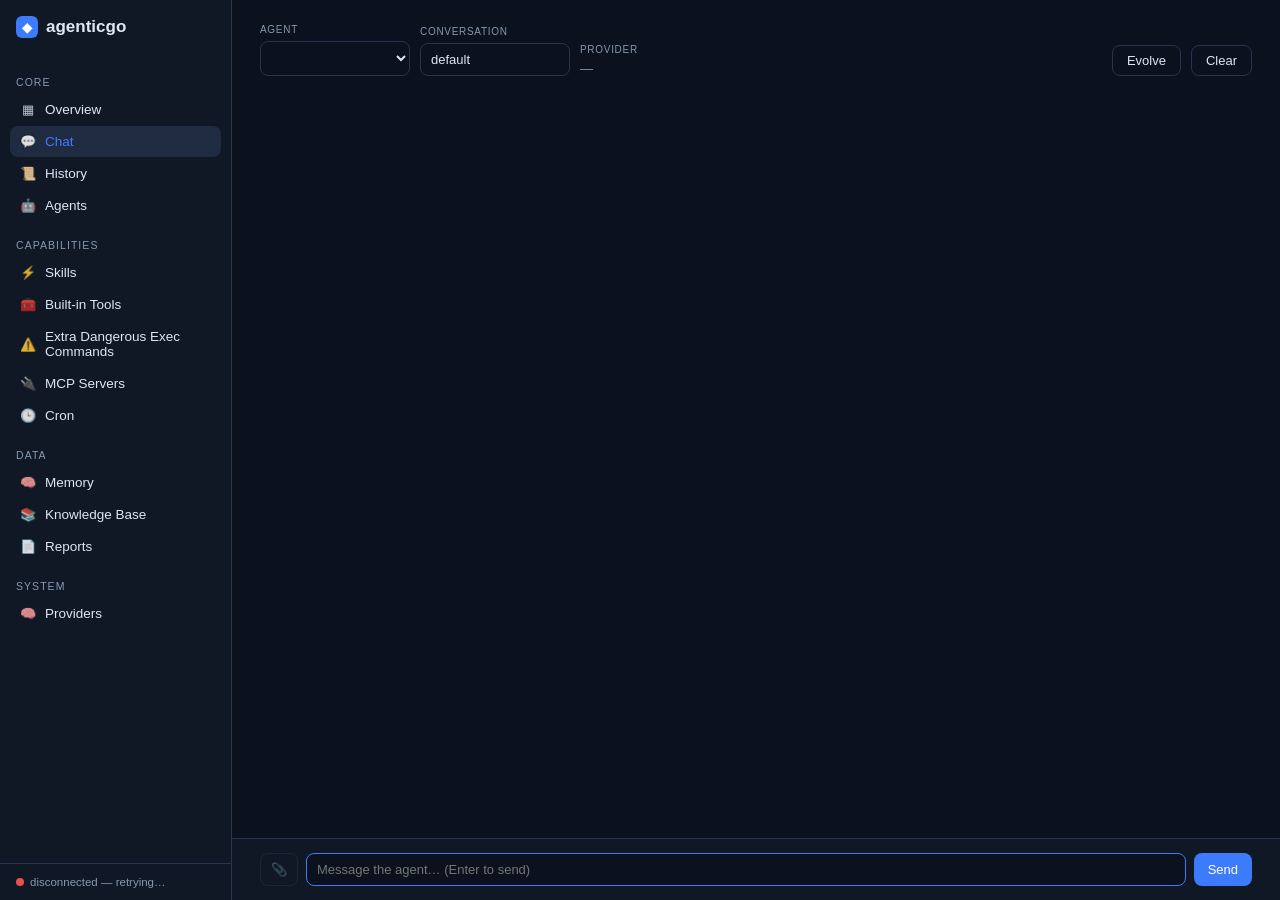
==== commit a1bd5f03: "refactor(reports): move reports to a Data page and embed the page template - Reports get their own p" ====
--- a/internal/server/web/index.html
+++ b/internal/server/web/index.html
@@ -169,6 +169,7 @@
     <div class="section">Data</div>
     <div class="item" data-page="memory"><span class="icon">🧠</span> Memory</div>
     <div class="item" data-page="kb"><span class="icon">📚</span> Knowledge Base</div>
+    <div class="item" data-page="reports"><span class="icon">📄</span> Reports</div>
     <div class="section">System</div>
     <div class="item" data-page="providers"><span class="icon">🧠</span> Providers</div>
   </div>
@@ -251,6 +252,7 @@
       <button class="tab" data-atab="knowledge">Learnings</button>
       <button class="tab" data-atab="images">Images</button>
       <button class="tab" data-atab="config">Config</button>
+      <button class="tab" data-atab="system-prompt">System Prompt</button>
     </div>
     <div id="atab-files">
       <div id="files-wrap">
@@ -318,6 +320,19 @@
         </div>
       </div>
     </div>
+
+    <div id="atab-system-prompt" style="display:none" class="page-body">
+      <div class="card">
+        <h3 style="margin-top:0">Full System Prompt</h3>
+        <p style="color:var(--muted); font-size:12.5px; margin-bottom:14px">The complete prompt sent to the LLM for this agent — base prompt + context files + skills + knowledge docs list + reference images list + observations + extra commands + accumulated knowledge.</p>
+        <div style="display:flex; align-items:center; gap:8px; margin-bottom:12px">
+          <button class="ghost" id="sp-refresh" style="padding:4px 12px; font-size:12px">Refresh</button>
+          <span id="sp-status" style="color:var(--muted); font-size:12px"></span>
+        </div>
+        <pre id="sp-content" style="white-space:pre-wrap; word-break:break-word; background:var(--bg); border:1px solid var(--border); padding:14px; margin:0; max-height:70vh; overflow:auto; font-size:12.5px; line-height:1.6; color:var(--text)"></pre>
+      </div>
+    </div>
+
   </div>
 
    <!-- Skills -->
@@ -387,7 +402,7 @@
     <div class="page-head"><h1>Cron</h1><div class="sub">Schedule agents to run on a timer. Enabled jobs run the agent on its own cron session and are persisted across restarts.</div></div>
     <div class="page-body">
       <div class="toolbar"><button id="cron-new">+ New Cron Job</button></div>
-      <table class="list"><thead><tr><th>Name</th><th>Schedule</th><th>Agent</th><th>Prompt</th><th>Status</th><th></th></tr></thead>
+      <table class="list"><thead><tr><th>Name</th><th>Schedule</th><th>Agent</th><th>Prompt</th><th>Retries</th><th>Status</th><th></th></tr></thead>
       <tbody id="cron-tbody"></tbody></table>
       <div class="empty" id="cron-empty" style="display:none">No cron jobs yet.</div>
     </div>
@@ -426,6 +441,19 @@
       <div id="kb-results"></div>
       <div id="kb-list"></div>
       <div class="empty" id="kb-empty" style="display:none">No documents yet. Upload a text/markdown file or paste content.</div>
+    </div>
+  </div>
+
+  <!-- Reports -->
+  <div class="page" id="page-reports">
+    <div class="page-head"><h1>Reports</h1><div class="sub">Reports agents publish by writing files to <code>reports/</code> in their workspace — the same pages they link to from notifications. Only the newest are kept per agent (<code>AGENTICGO_REPORTS_KEEP</code>).</div></div>
+    <div class="page-body">
+      <div class="toolbar">
+        <select id="rep-agent" style="max-width:220px"></select>
+        <div class="spacer"></div>
+        <button class="ghost" id="rep-refresh">Refresh</button>
+      </div>
+      <div id="rep-list"></div>
     </div>
   </div>
 
@@ -501,7 +529,7 @@
 
   // ---------- navigation ----------
   let currentAgent = null;
-  const pages = ['overview','chat','history','agents','agent-detail','skills','tools','commands','mcp','cron','memory','kb','providers'];
+  const pages = ['overview','chat','history','agents','agent-detail','skills','tools','commands','mcp','cron','memory','kb','reports','providers'];
   function show(page) {
     pages.forEach(p => $('page-' + p).classList.toggle('active', p === page));
     document.querySelectorAll('.nav .item').forEach(i => i.classList.toggle('active', i.dataset.page === page));
@@ -515,6 +543,7 @@
     if (page === 'cron') loadCron();
     if (page === 'memory') loadMemoryPage();
     if (page === 'kb') loadKBPage();
+    if (page === 'reports') loadReportsPage();
     if (page === 'providers') loadProviders();
     if (page === 'chat') return fillChatAgents().then(() => { updateChatProvider(); refreshAttach(); });
     return Promise.resolve();
@@ -847,6 +876,7 @@
     $('atab-knowledge').style.display = tab === 'knowledge' ? '' : 'none';
     $('atab-images').style.display = tab === 'images' ? '' : 'none';
     $('atab-config').style.display = tab === 'config' ? '' : 'none';
+    $('atab-system-prompt').style.display = tab === 'system-prompt' ? '' : 'none';
     if (tab === 'skills') renderAgentSkills();
     if (tab === 'builtin-tools') renderAgentBuiltinTools();
     if (tab === 'custom-tools') renderAgentCustomTools();
@@ -854,6 +884,7 @@
     if (tab === 'knowledge') renderAgentKnowledge();
     if (tab === 'images') renderAgentImages();
     if (tab === 'config') renderAgentConfig();
+    if (tab === 'system-prompt') renderSystemPrompt();
   }
 
   // Render the Images tab, gating it on the agent's effective vision support.
@@ -1174,6 +1205,23 @@
       .catch(e => toast('Reset failed: ' + e.message));
   });
 
+  // ---------- system prompt preview ----------
+  function renderSystemPrompt(){
+    if (!detailAgent) return;
+    $('sp-content').textContent = '';
+    $('sp-status').textContent = 'Loading…';
+    api('/api/agents/' + encodeURIComponent(detailAgent) + '/prompt')
+      .then(d => {
+        $('sp-content').textContent = d.prompt || '(empty prompt)';
+        $('sp-status').textContent = '';
+      })
+      .catch(e => {
+        $('sp-content').textContent = 'Failed to load: ' + e.message;
+        $('sp-status').textContent = '';
+      });
+  }
+  $('sp-refresh').addEventListener('click', renderSystemPrompt);
+
   // ---------- skills page (global library) ----------
   function loadSkills(){
     api('/api/skills').then(list => {
@@ -1335,6 +1383,7 @@
           : '<span class="pill">enabled</span>');
         tr.innerHTML = '<td class="namecell">' + esc(j.name) + '</td><td><code>' + esc(j.schedule) + '</code></td>' +
           '<td>' + esc(j.agent) + '</td><td style="max-width:280px; overflow:hidden; text-overflow:ellipsis; white-space:nowrap">' + esc(j.prompt) + '</td>' +
+          '<td style="font-size:12px; color:var(--muted)">' + (j.max_retries > 0 ? j.max_retries + ' retries' : '—') + '</td>' +
           '<td style="font-size:12px; color:var(--muted)">' + status + '</td>' +
           '<td><button class="danger">Delete</button></td>';
         tr.querySelector('button').addEventListener('click', () =>
@@ -1344,21 +1393,29 @@
     }).catch(e => toast('Load failed: ' + e.message));
   }
   $('cron-new').addEventListener('click', () => {
-    openModal('<h2>New cron job</h2>' +
-      '<label>Name</label><input id="cj-name" placeholder="nightly-summary">' +
-      '<label>Schedule (cron expression)</label><input id="cj-schedule" placeholder="0 3 * * *">' +
-      '<label>Agent key</label><input id="cj-agent" placeholder="default">' +
-      '<label>Prompt</label><textarea id="cj-prompt" rows="3" placeholder="Summarize the workspace and save a report."></textarea>' +
-      '<div class="checkrow"><input type="checkbox" id="cj-enabled" checked><label for="cj-enabled" style="margin:0">Enabled</label></div>' +
-      '<div class="row"><button class="ghost" id="cj-cancel">Cancel</button><button id="cj-save">Create</button></div>');
-    $('cj-cancel').addEventListener('click', closeModal);
-    $('cj-save').addEventListener('click', () => {
-      const body = { name: $('cj-name').value.trim(), schedule: $('cj-schedule').value.trim(),
-        agent: $('cj-agent').value.trim() || 'default', prompt: $('cj-prompt').value, enabled: $('cj-enabled').checked };
-      api('/api/cron', { method:'POST', headers:{'Content-Type':'application/json'}, body: JSON.stringify(body) })
-        .then(() => { closeModal(); loadCron(); })
-        .catch(e => toast('Create failed: ' + e.message));
-    });
+    api('/api/agents').then(list => {
+      const sel = document.createElement('select'); sel.id = 'cj-agent';
+      (list||[]).forEach(a => { const o=document.createElement('option'); o.value=a.key; o.textContent=a.name+' ('+a.key+')'; sel.appendChild(o); });
+      openModal('<h2>New cron job</h2>' +
+        '<label>Name</label><input id="cj-name" placeholder="nightly-summary">' +
+        '<label>Schedule (cron expression)</label><input id="cj-schedule" placeholder="0 3 * * *">' +
+        '<label>Agent key</label>' + sel.outerHTML +
+        '<label>Prompt</label><textarea id="cj-prompt" rows="3" placeholder="Summarize the workspace and save a report."></textarea>' +
+        '<div class="checkrow"><input type="checkbox" id="cj-enabled" checked><label for="cj-enabled" style="margin:0">Enabled</label></div>' +
+        '<label>Max retries (0 = no retry)</label><input id="cj-retries" type="number" min="0" value="0">' +
+        '<div class="row"><button class="ghost" id="cj-cancel">Cancel</button><button id="cj-save">Create</button></div>');
+      $('cj-cancel').addEventListener('click', closeModal);
+      $('cj-save').addEventListener('click', () => {
+        const agent = $('cj-agent') ? $('cj-agent').value : '';
+        if (!agent) { toast('Please select an agent'); return; }
+        const retries = parseInt($('cj-retries').value, 10) || 0;
+        const body = { name: $('cj-name').value.trim(), schedule: $('cj-schedule').value.trim(),
+          agent, prompt: $('cj-prompt').value, enabled: $('cj-enabled').checked, max_retries: retries };
+        api('/api/cron', { method:'POST', headers:{'Content-Type':'application/json'}, body: JSON.stringify(body) })
+          .then(() => { closeModal(); loadCron(); })
+          .catch(e => toast('Create failed: ' + e.message));
+      });
+    }).catch(e => toast('Load agents failed: ' + e.message));
   });
 
   // ---------- memory page ----------
@@ -1522,6 +1579,40 @@
     });
   });
 
+  // ---------- reports page ----------
+  // Files agents publish to reports/ in their workspace. Open shows the
+  // rendered page — the same link agents share in notifications.
+  function loadReportsPage(){
+    api('/api/agents').then(list => {
+      const sel = $('rep-agent'); const prev = sel.value || currentAgent;
+      sel.innerHTML = '';
+      (list||[]).forEach(a => { const o=document.createElement('option'); o.value=a.key; o.textContent=a.name+' ('+a.key+')'; sel.appendChild(o); });
+      if (prev) sel.value = prev;
+      if (sel.value) loadReports();
+    }).catch(()=>{});
+  }
+  $('rep-agent').addEventListener('change', loadReports);
+  $('rep-refresh').addEventListener('click', loadReports);
+  function loadReports(){
+    const agent = $('rep-agent').value; if (!agent) return;
+    const el = $('rep-list');
+    api('/api/agents/' + encodeURIComponent(agent) + '/reports').then(res => {
+      const list = (res && res.reports) || [];
+      const keep = res && res.keep > 0
+        ? 'Only the latest ' + res.keep + ' reports are kept per agent.'
+        : 'All reports are kept (AGENTICGO_REPORTS_KEEP=0).';
+      if (!list.length) { el.innerHTML = '<div class="empty">No reports for this agent yet. ' + esc(keep) + '</div>'; return; }
+      el.innerHTML = '<div class="sub" style="margin-bottom:10px">' + esc(keep) + '</div>' +
+        '<table class="list"><thead><tr><th>Report</th><th>Updated</th><th>Size</th><th></th></tr></thead><tbody>' +
+        list.map(r => '<tr><td><a href="' + esc(r.url) + '" target="_blank" rel="noopener noreferrer">' + esc(r.name) + '</a></td>' +
+          '<td>' + esc(new Date(r.modified).toLocaleString()) + '</td>' +
+          '<td>' + Math.max(1, Math.round(r.size / 1024)) + ' KB</td>' +
+          '<td><a href="' + esc(r.url) + '" target="_blank" rel="noopener noreferrer">Open</a> · ' +
+          '<a href="' + esc(r.raw_url) + '" target="_blank" rel="noopener noreferrer">Raw</a></td></tr>').join('') +
+        '</tbody></table>';
+    }).catch(() => { el.innerHTML = '<div class="empty">Failed to load reports.</div>'; });
+  }
+
   // ---------- providers ----------
   let editingProvider = null;
   function loadProviders(){
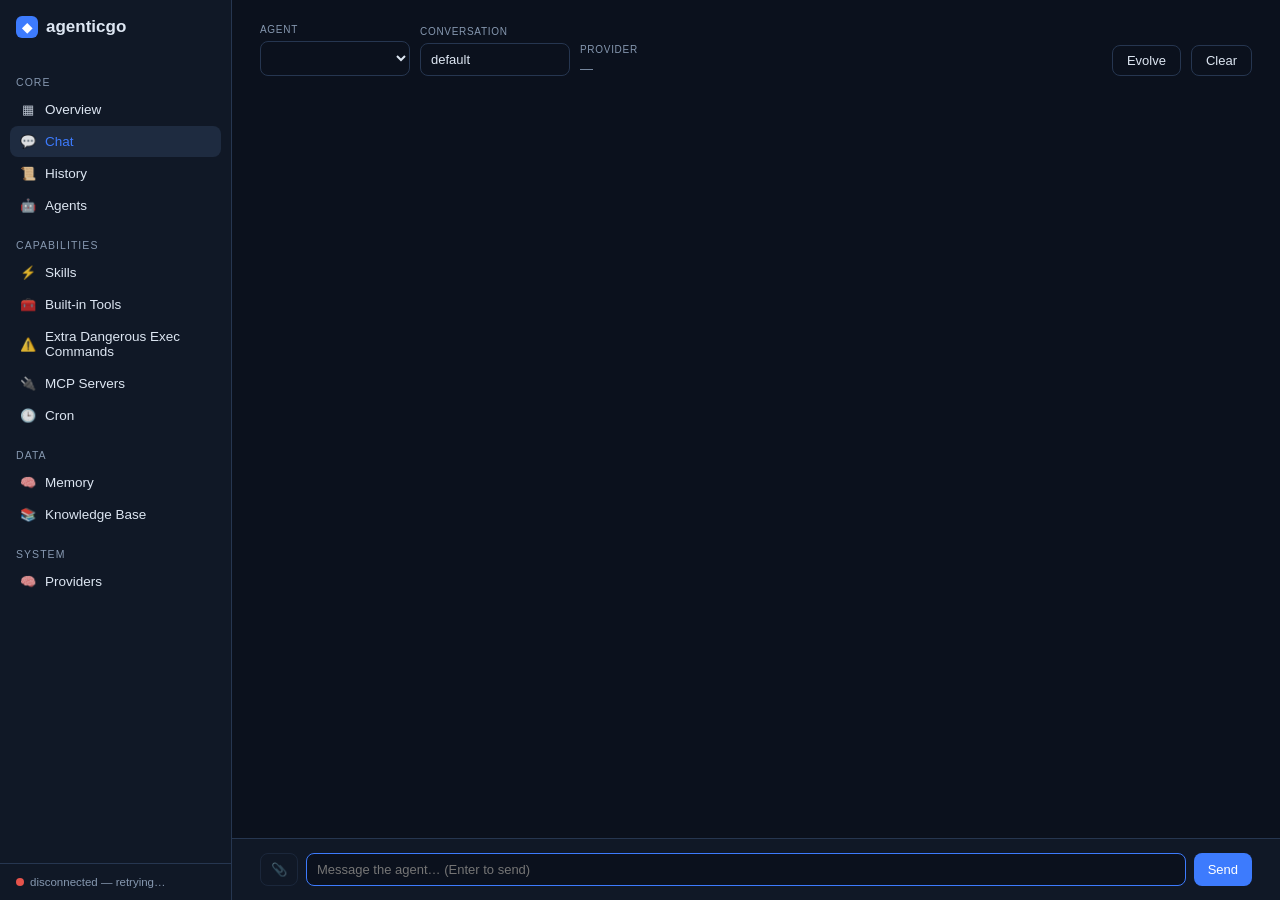
==== commit d1ba00de: "feat(reports): publish agent reports with a rendered page and retention Agents write reports to repo" ====
--- a/internal/server/web/index.html
+++ b/internal/server/web/index.html
@@ -169,7 +169,6 @@
     <div class="section">Data</div>
     <div class="item" data-page="memory"><span class="icon">🧠</span> Memory</div>
     <div class="item" data-page="kb"><span class="icon">📚</span> Knowledge Base</div>
-    <div class="item" data-page="reports"><span class="icon">📄</span> Reports</div>
     <div class="section">System</div>
     <div class="item" data-page="providers"><span class="icon">🧠</span> Providers</div>
   </div>
@@ -251,6 +250,7 @@
       <button class="tab" data-atab="commands">Extra Dangerous Exec Commands</button>
       <button class="tab" data-atab="knowledge">Learnings</button>
       <button class="tab" data-atab="images">Images</button>
+      <button class="tab" data-atab="reports">Reports</button>
       <button class="tab" data-atab="config">Config</button>
       <button class="tab" data-atab="system-prompt">System Prompt</button>
     </div>
@@ -284,6 +284,7 @@
         <div class="empty" id="img-empty" style="display:none">No images yet. Upload screenshots or pictures the agent can look at (vision models only).</div>
       </div>
     </div>
+    <div id="atab-reports" style="display:none" class="page-body"></div>
     <div id="atab-config" style="display:none" class="page-body">
       <div class="card pform">
         <h3 style="margin-top:0">LLM settings</h3>
@@ -441,19 +442,6 @@
       <div id="kb-results"></div>
       <div id="kb-list"></div>
       <div class="empty" id="kb-empty" style="display:none">No documents yet. Upload a text/markdown file or paste content.</div>
-    </div>
-  </div>
-
-  <!-- Reports -->
-  <div class="page" id="page-reports">
-    <div class="page-head"><h1>Reports</h1><div class="sub">Reports agents publish by writing files to <code>reports/</code> in their workspace — the same pages they link to from notifications. Only the newest are kept per agent (<code>AGENTICGO_REPORTS_KEEP</code>).</div></div>
-    <div class="page-body">
-      <div class="toolbar">
-        <select id="rep-agent" style="max-width:220px"></select>
-        <div class="spacer"></div>
-        <button class="ghost" id="rep-refresh">Refresh</button>
-      </div>
-      <div id="rep-list"></div>
     </div>
   </div>
 
@@ -529,7 +517,7 @@
 
   // ---------- navigation ----------
   let currentAgent = null;
-  const pages = ['overview','chat','history','agents','agent-detail','skills','tools','commands','mcp','cron','memory','kb','reports','providers'];
+  const pages = ['overview','chat','history','agents','agent-detail','skills','tools','commands','mcp','cron','memory','kb','providers'];
   function show(page) {
     pages.forEach(p => $('page-' + p).classList.toggle('active', p === page));
     document.querySelectorAll('.nav .item').forEach(i => i.classList.toggle('active', i.dataset.page === page));
@@ -543,7 +531,6 @@
     if (page === 'cron') loadCron();
     if (page === 'memory') loadMemoryPage();
     if (page === 'kb') loadKBPage();
-    if (page === 'reports') loadReportsPage();
     if (page === 'providers') loadProviders();
     if (page === 'chat') return fillChatAgents().then(() => { updateChatProvider(); refreshAttach(); });
     return Promise.resolve();
@@ -875,6 +862,7 @@
     $('atab-commands').style.display = tab === 'commands' ? '' : 'none';
     $('atab-knowledge').style.display = tab === 'knowledge' ? '' : 'none';
     $('atab-images').style.display = tab === 'images' ? '' : 'none';
+    $('atab-reports').style.display = tab === 'reports' ? '' : 'none';
     $('atab-config').style.display = tab === 'config' ? '' : 'none';
     $('atab-system-prompt').style.display = tab === 'system-prompt' ? '' : 'none';
     if (tab === 'skills') renderAgentSkills();
@@ -883,6 +871,7 @@
     if (tab === 'commands') renderAgentCommands();
     if (tab === 'knowledge') renderAgentKnowledge();
     if (tab === 'images') renderAgentImages();
+    if (tab === 'reports') renderAgentReports();
     if (tab === 'config') renderAgentConfig();
     if (tab === 'system-prompt') renderSystemPrompt();
   }
@@ -1159,6 +1148,27 @@
     }).catch(() => { el.innerHTML = '<div class="empty">Failed to load learnings.</div>'; });
   }
 
+  // Reports the agent wrote to reports/ in its workspace. Open shows the
+  // rendered page — the same link agents share in notifications.
+  function renderAgentReports(){
+    const el = $('atab-reports');
+    api('/api/agents/' + encodeURIComponent(detailAgent) + '/reports').then(res => {
+      const list = (res && res.reports) || [];
+      const keep = res && res.keep > 0
+        ? 'Only the latest ' + res.keep + ' reports are kept (AGENTICGO_REPORTS_KEEP).'
+        : 'All reports are kept (AGENTICGO_REPORTS_KEEP=0).';
+      if (!list.length) { el.innerHTML = '<div class="empty">No reports yet. Agents publish reports by writing files to <code>reports/</code> in their workspace. ' + esc(keep) + '</div>'; return; }
+      el.innerHTML = '<div class="card"><div class="sub" style="margin-bottom:10px">' + esc(keep) + '</div>' +
+        '<table class="list"><thead><tr><th>Report</th><th>Updated</th><th>Size</th><th></th></tr></thead><tbody>' +
+        list.map(r => '<tr><td><a href="' + esc(r.url) + '" target="_blank" rel="noopener noreferrer">' + esc(r.name) + '</a></td>' +
+          '<td>' + esc(new Date(r.modified).toLocaleString()) + '</td>' +
+          '<td>' + Math.max(1, Math.round(r.size / 1024)) + ' KB</td>' +
+          '<td><a href="' + esc(r.url) + '" target="_blank" rel="noopener noreferrer">Open</a> · ' +
+          '<a href="' + esc(r.raw_url) + '" target="_blank" rel="noopener noreferrer">Raw</a></td></tr>').join('') +
+        '</tbody></table></div>';
+    }).catch(() => { el.innerHTML = '<div class="empty">Failed to load reports.</div>'; });
+  }
+
   function renderAgentConfig(){
     const c = agentDetail.config || {};
     api('/api/providers').then(list => {
@@ -1579,40 +1589,6 @@
     });
   });
 
-  // ---------- reports page ----------
-  // Files agents publish to reports/ in their workspace. Open shows the
-  // rendered page — the same link agents share in notifications.
-  function loadReportsPage(){
-    api('/api/agents').then(list => {
-      const sel = $('rep-agent'); const prev = sel.value || currentAgent;
-      sel.innerHTML = '';
-      (list||[]).forEach(a => { const o=document.createElement('option'); o.value=a.key; o.textContent=a.name+' ('+a.key+')'; sel.appendChild(o); });
-      if (prev) sel.value = prev;
-      if (sel.value) loadReports();
-    }).catch(()=>{});
-  }
-  $('rep-agent').addEventListener('change', loadReports);
-  $('rep-refresh').addEventListener('click', loadReports);
-  function loadReports(){
-    const agent = $('rep-agent').value; if (!agent) return;
-    const el = $('rep-list');
-    api('/api/agents/' + encodeURIComponent(agent) + '/reports').then(res => {
-      const list = (res && res.reports) || [];
-      const keep = res && res.keep > 0
-        ? 'Only the latest ' + res.keep + ' reports are kept per agent.'
-        : 'All reports are kept (AGENTICGO_REPORTS_KEEP=0).';
-      if (!list.length) { el.innerHTML = '<div class="empty">No reports for this agent yet. ' + esc(keep) + '</div>'; return; }
-      el.innerHTML = '<div class="sub" style="margin-bottom:10px">' + esc(keep) + '</div>' +
-        '<table class="list"><thead><tr><th>Report</th><th>Updated</th><th>Size</th><th></th></tr></thead><tbody>' +
-        list.map(r => '<tr><td><a href="' + esc(r.url) + '" target="_blank" rel="noopener noreferrer">' + esc(r.name) + '</a></td>' +
-          '<td>' + esc(new Date(r.modified).toLocaleString()) + '</td>' +
-          '<td>' + Math.max(1, Math.round(r.size / 1024)) + ' KB</td>' +
-          '<td><a href="' + esc(r.url) + '" target="_blank" rel="noopener noreferrer">Open</a> · ' +
-          '<a href="' + esc(r.raw_url) + '" target="_blank" rel="noopener noreferrer">Raw</a></td></tr>').join('') +
-        '</tbody></table>';
-    }).catch(() => { el.innerHTML = '<div class="empty">Failed to load reports.</div>'; });
-  }
-
   // ---------- providers ----------
   let editingProvider = null;
   function loadProviders(){
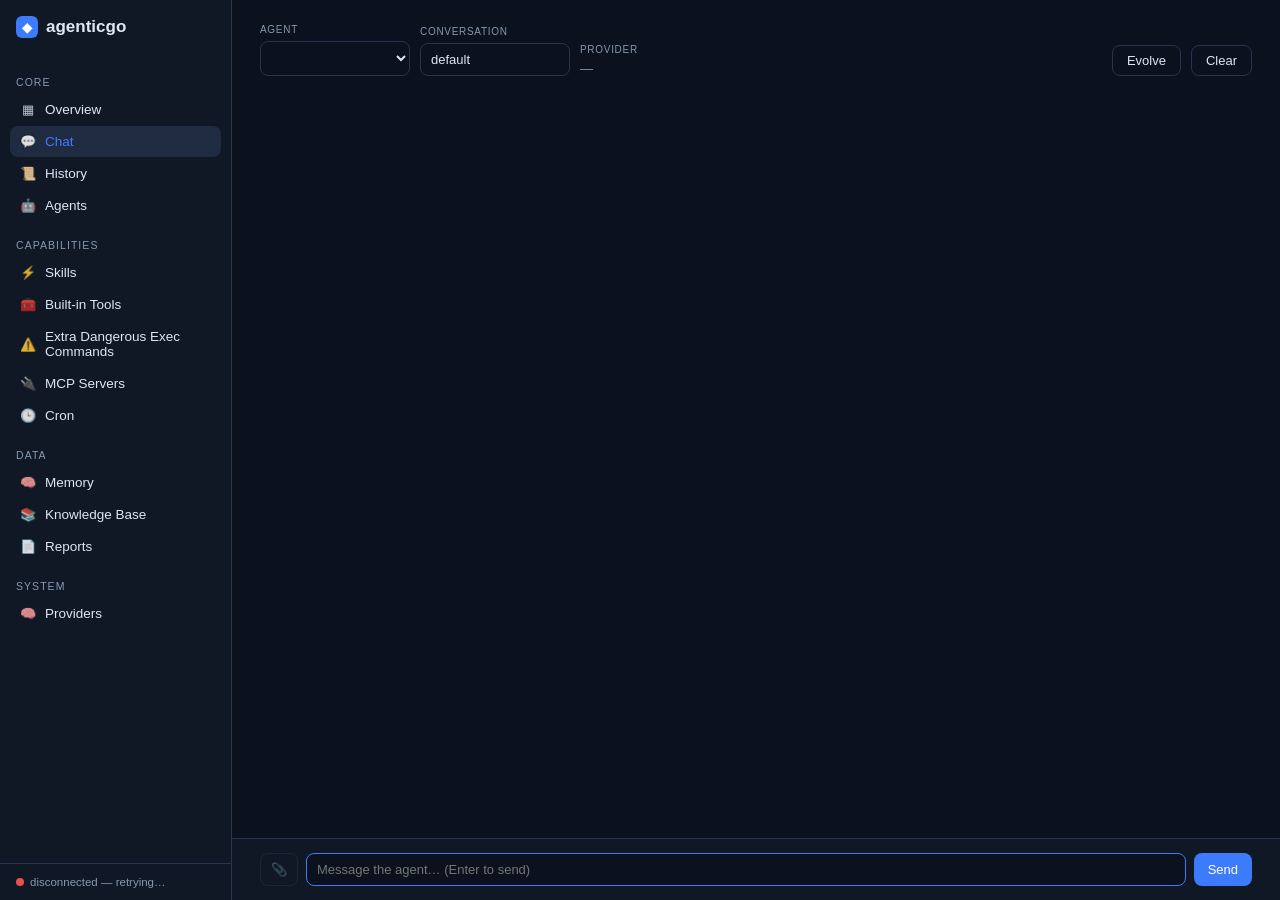
==== commit e4c44d1c: "Feat/agent reports - publish agent reports with rendered page and retention (#57) * feat(reports): p" ====
--- a/internal/server/web/index.html
+++ b/internal/server/web/index.html
@@ -169,6 +169,7 @@
     <div class="section">Data</div>
     <div class="item" data-page="memory"><span class="icon">🧠</span> Memory</div>
     <div class="item" data-page="kb"><span class="icon">📚</span> Knowledge Base</div>
+    <div class="item" data-page="reports"><span class="icon">📄</span> Reports</div>
     <div class="section">System</div>
     <div class="item" data-page="providers"><span class="icon">🧠</span> Providers</div>
   </div>
@@ -250,7 +251,6 @@
       <button class="tab" data-atab="commands">Extra Dangerous Exec Commands</button>
       <button class="tab" data-atab="knowledge">Learnings</button>
       <button class="tab" data-atab="images">Images</button>
-      <button class="tab" data-atab="reports">Reports</button>
       <button class="tab" data-atab="config">Config</button>
       <button class="tab" data-atab="system-prompt">System Prompt</button>
     </div>
@@ -284,7 +284,6 @@
         <div class="empty" id="img-empty" style="display:none">No images yet. Upload screenshots or pictures the agent can look at (vision models only).</div>
       </div>
     </div>
-    <div id="atab-reports" style="display:none" class="page-body"></div>
     <div id="atab-config" style="display:none" class="page-body">
       <div class="card pform">
         <h3 style="margin-top:0">LLM settings</h3>
@@ -442,6 +441,19 @@
       <div id="kb-results"></div>
       <div id="kb-list"></div>
       <div class="empty" id="kb-empty" style="display:none">No documents yet. Upload a text/markdown file or paste content.</div>
+    </div>
+  </div>
+
+  <!-- Reports -->
+  <div class="page" id="page-reports">
+    <div class="page-head"><h1>Reports</h1><div class="sub">Reports agents publish by writing files to <code>reports/</code> in their workspace — the same pages they link to from notifications. Only the newest are kept per agent (<code>AGENTICGO_REPORTS_KEEP</code>).</div></div>
+    <div class="page-body">
+      <div class="toolbar">
+        <select id="rep-agent" style="max-width:220px"></select>
+        <div class="spacer"></div>
+        <button class="ghost" id="rep-refresh">Refresh</button>
+      </div>
+      <div id="rep-list"></div>
     </div>
   </div>
 
@@ -517,7 +529,7 @@
 
   // ---------- navigation ----------
   let currentAgent = null;
-  const pages = ['overview','chat','history','agents','agent-detail','skills','tools','commands','mcp','cron','memory','kb','providers'];
+  const pages = ['overview','chat','history','agents','agent-detail','skills','tools','commands','mcp','cron','memory','kb','reports','providers'];
   function show(page) {
     pages.forEach(p => $('page-' + p).classList.toggle('active', p === page));
     document.querySelectorAll('.nav .item').forEach(i => i.classList.toggle('active', i.dataset.page === page));
@@ -531,6 +543,7 @@
     if (page === 'cron') loadCron();
     if (page === 'memory') loadMemoryPage();
     if (page === 'kb') loadKBPage();
+    if (page === 'reports') loadReportsPage();
     if (page === 'providers') loadProviders();
     if (page === 'chat') return fillChatAgents().then(() => { updateChatProvider(); refreshAttach(); });
     return Promise.resolve();
@@ -862,7 +875,6 @@
     $('atab-commands').style.display = tab === 'commands' ? '' : 'none';
     $('atab-knowledge').style.display = tab === 'knowledge' ? '' : 'none';
     $('atab-images').style.display = tab === 'images' ? '' : 'none';
-    $('atab-reports').style.display = tab === 'reports' ? '' : 'none';
     $('atab-config').style.display = tab === 'config' ? '' : 'none';
     $('atab-system-prompt').style.display = tab === 'system-prompt' ? '' : 'none';
     if (tab === 'skills') renderAgentSkills();
@@ -871,7 +883,6 @@
     if (tab === 'commands') renderAgentCommands();
     if (tab === 'knowledge') renderAgentKnowledge();
     if (tab === 'images') renderAgentImages();
-    if (tab === 'reports') renderAgentReports();
     if (tab === 'config') renderAgentConfig();
     if (tab === 'system-prompt') renderSystemPrompt();
   }
@@ -1148,27 +1159,6 @@
     }).catch(() => { el.innerHTML = '<div class="empty">Failed to load learnings.</div>'; });
   }
 
-  // Reports the agent wrote to reports/ in its workspace. Open shows the
-  // rendered page — the same link agents share in notifications.
-  function renderAgentReports(){
-    const el = $('atab-reports');
-    api('/api/agents/' + encodeURIComponent(detailAgent) + '/reports').then(res => {
-      const list = (res && res.reports) || [];
-      const keep = res && res.keep > 0
-        ? 'Only the latest ' + res.keep + ' reports are kept (AGENTICGO_REPORTS_KEEP).'
-        : 'All reports are kept (AGENTICGO_REPORTS_KEEP=0).';
-      if (!list.length) { el.innerHTML = '<div class="empty">No reports yet. Agents publish reports by writing files to <code>reports/</code> in their workspace. ' + esc(keep) + '</div>'; return; }
-      el.innerHTML = '<div class="card"><div class="sub" style="margin-bottom:10px">' + esc(keep) + '</div>' +
-        '<table class="list"><thead><tr><th>Report</th><th>Updated</th><th>Size</th><th></th></tr></thead><tbody>' +
-        list.map(r => '<tr><td><a href="' + esc(r.url) + '" target="_blank" rel="noopener noreferrer">' + esc(r.name) + '</a></td>' +
-          '<td>' + esc(new Date(r.modified).toLocaleString()) + '</td>' +
-          '<td>' + Math.max(1, Math.round(r.size / 1024)) + ' KB</td>' +
-          '<td><a href="' + esc(r.url) + '" target="_blank" rel="noopener noreferrer">Open</a> · ' +
-          '<a href="' + esc(r.raw_url) + '" target="_blank" rel="noopener noreferrer">Raw</a></td></tr>').join('') +
-        '</tbody></table></div>';
-    }).catch(() => { el.innerHTML = '<div class="empty">Failed to load reports.</div>'; });
-  }
-
   function renderAgentConfig(){
     const c = agentDetail.config || {};
     api('/api/providers').then(list => {
@@ -1589,6 +1579,40 @@
     });
   });
 
+  // ---------- reports page ----------
+  // Files agents publish to reports/ in their workspace. Open shows the
+  // rendered page — the same link agents share in notifications.
+  function loadReportsPage(){
+    api('/api/agents').then(list => {
+      const sel = $('rep-agent'); const prev = sel.value || currentAgent;
+      sel.innerHTML = '';
+      (list||[]).forEach(a => { const o=document.createElement('option'); o.value=a.key; o.textContent=a.name+' ('+a.key+')'; sel.appendChild(o); });
+      if (prev) sel.value = prev;
+      if (sel.value) loadReports();
+    }).catch(()=>{});
+  }
+  $('rep-agent').addEventListener('change', loadReports);
+  $('rep-refresh').addEventListener('click', loadReports);
+  function loadReports(){
+    const agent = $('rep-agent').value; if (!agent) return;
+    const el = $('rep-list');
+    api('/api/agents/' + encodeURIComponent(agent) + '/reports').then(res => {
+      const list = (res && res.reports) || [];
+      const keep = res && res.keep > 0
+        ? 'Only the latest ' + res.keep + ' reports are kept per agent.'
+        : 'All reports are kept (AGENTICGO_REPORTS_KEEP=0).';
+      if (!list.length) { el.innerHTML = '<div class="empty">No reports for this agent yet. ' + esc(keep) + '</div>'; return; }
+      el.innerHTML = '<div class="sub" style="margin-bottom:10px">' + esc(keep) + '</div>' +
+        '<table class="list"><thead><tr><th>Report</th><th>Updated</th><th>Size</th><th></th></tr></thead><tbody>' +
+        list.map(r => '<tr><td><a href="' + esc(r.url) + '" target="_blank" rel="noopener noreferrer">' + esc(r.name) + '</a></td>' +
+          '<td>' + esc(new Date(r.modified).toLocaleString()) + '</td>' +
+          '<td>' + Math.max(1, Math.round(r.size / 1024)) + ' KB</td>' +
+          '<td><a href="' + esc(r.url) + '" target="_blank" rel="noopener noreferrer">Open</a> · ' +
+          '<a href="' + esc(r.raw_url) + '" target="_blank" rel="noopener noreferrer">Raw</a></td></tr>').join('') +
+        '</tbody></table>';
+    }).catch(() => { el.innerHTML = '<div class="empty">Failed to load reports.</div>'; });
+  }
+
   // ---------- providers ----------
   let editingProvider = null;
   function loadProviders(){
